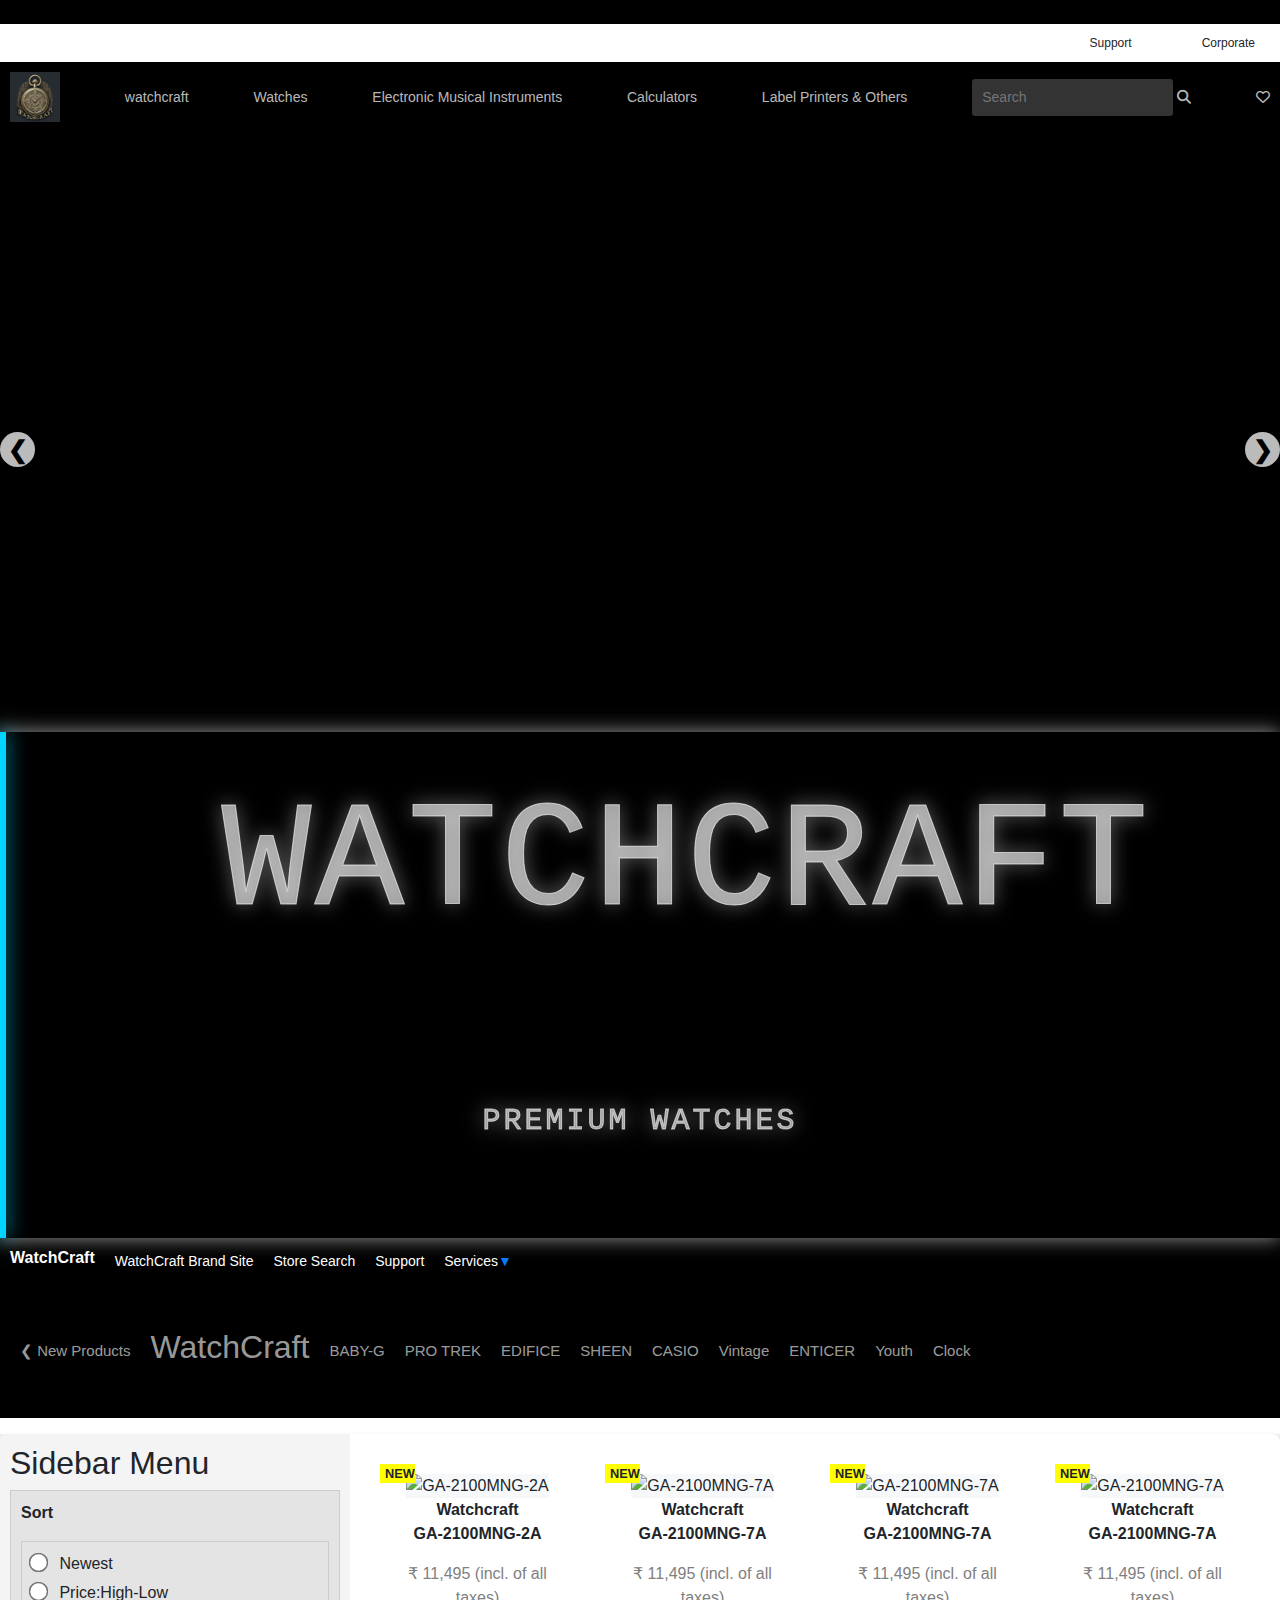
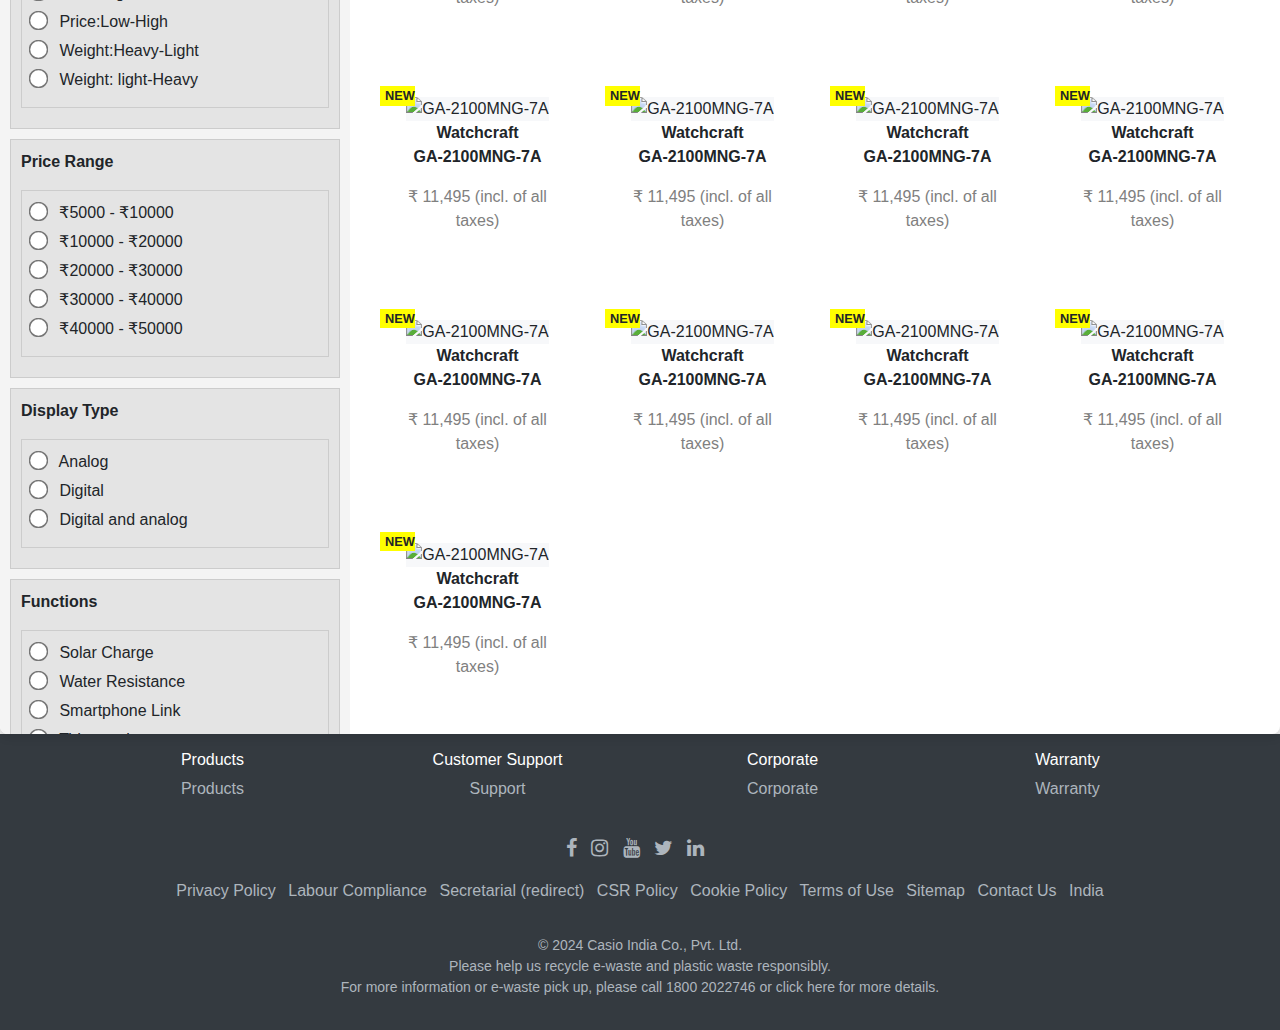
==== index.html @ 69376afa "WatchCraft" ====
<!DOCTYPE html>
<html lang="en">

<head>
    <meta charset="UTF-8">
    <meta name="viewport" content="width=device-width, initial-scale=1.0">
    <title>Casio Watchcraft Watches</title>
    <link rel="stylesheet" href="projectStyle.css">
    <link rel="stylesheet" href="https://cdnjs.cloudflare.com/ajax/libs/font-awesome/6.6.0/css/all.min.css">
    <link href="https://maxcdn.bootstrapcdn.com/bootstrap/4.5.2/css/bootstrap.min.css" rel="stylesheet" />
    <link href="https://stackpath.bootstrapcdn.com/bootstrap/4.5.2/css/bootstrap.min.css" rel="stylesheet">

    <style>
        body {
    font-family: Arial, sans-serif;
    margin: 0px;
    padding: 0px;
    box-sizing: border-box;
    height: 100vh;
       
   
    
  }
  /* /* nav {
    background-color: #fff;
    width: 100vw;
    background: black;
    color: white;


  }
  .adi-container {
    max-width: 1300px;
    margin: auto;

  }
  .adi-1st-nav {
    display: flex;
    justify-content: flex-end;
    align-items: center;
    color: white;
   


  }
  .adi-1st-nav a{
     margin-left: 20px;     
    cursor: pointer; 
  }
  .adi-2nd-nav {
    display: flex;
    justify-content: space-between;
    align-items: center;
    background-color:black; 
    color: white; 
    height: 60px;
  }
  .adi-2nd-nav img {
    width: 100px; 
    height: 100%; 
    border-radius: 5px;
  }

  .adi-2nd-nav a{
    color: white;
    text-decoration: none;
  }

  .adi-2nd-nav input{
    border-bottom: 2px solid white;
    background:transparent;
    color: white;
    text-decoration: none;
    box-shadow: none;
  }
  

  .adi-3rd-nav {
    display: flex;
    align-items: center;
    margin-top: 20px;
    color: white; 
    justify-content: space-between;
    position: relative;
  }
  .adi-3rd-nav a{
    text-decoration: none;
    cursor: pointer; 
    color: white;
    padding: 10px 40px;

  }
  .adi-3rd-nav ul:nth-of-type(2){
      margin-left: 50%;
  }
  .adi-4th-nav {
   
    position: sticky;
    top: 0%;
    display: flex;
    align-items: center;
    justify-content: space-around;
    width: 100%;
    color: white; 
    background-color:black;

  }
  .adi-4th-nav a{
    cursor: pointer; 

  }  */
  nav {
        background-color: black;
        width: 100%;
      }
      .adi-container {
        max-width: 1300px;
        min-width: 300px; /* Ensures the content doesn't get too small */
        height: 100%;
        width: 100%;
        margin: 0 auto;
        padding: 0; /* Adds padding to ensure content doesn't touch the edges */
        box-sizing: border-box;
      }
      .adi-1st-nav {
        display: flex;
        justify-content: flex-end;
        align-items: center;
        background-color: white;
        padding: 10px;
      }
      .adi-1st-nav ul {
        margin: 0 15px; /* Adjust spacing between items */
        cursor: pointer; /* If these are links */
        font-size: 12px;
      }
      .adi-2nd-nav {
        display: flex;
        flex-wrap: wrap;
        justify-content: space-between;
        align-items: center;
        background-color: #000; /* Adjust background color */
        padding: 10px 0;
        color: rgba(255, 255, 255, 0.732); /* Adjust text color */
      }
      .adi-2nd-nav ul {
        list-style: none;
        margin: 0;
        padding: 0 10px;
        cursor: pointer;
        font-size: 14px;
      }
      .adi-2nd-nav ul img {
        width: 50px; /* Adjust logo size */
        height: auto; /* Maintain aspect ratio */
      }

      .adi-2nd-nav input[type="text"] {
        background-color: #333; /* Adjust input background color */
        color: #fff; /* Adjust input text color */
        border: none; /* Adjust input border */
        padding: 8px 10px;
        border-radius: 3px; /* Adjust border radius */
      }
      .adi-2nd-nav ul:hover {
        color: white; /* Change text color on hover */
      }
      .adi-3rd-nav {
        display: flex;
        flex-wrap: wrap;
        align-items: center;
        padding: 10px 0;
        color: white; /* Adjust text color */
        background-color: black;
      }
      .adi-3rd-nav ul {
        margin: 0;
        padding: 0 10px;
        list-style: none;
        cursor: pointer;
        font-size: 14px;
      }
      .adi-3rd-nav ul h1 {
        font-size: 16px;
        font-weight: bolder;
      }
      .adi-4th-nav {
        display: flex;
        flex-wrap: wrap;
        justify-content: flex-start;
        align-items: center;
        color: rgba(255, 255, 255, 0.618); /* Adjust text color */
        background-color: black;
        padding: 10px;
      }
      .adi-4th-nav ul {
        cursor: pointer; /* If these are links */
        font-size: 15px;
        padding: 0 10px;
      }
      .adi-4th-nav ul:hover {
        color: white; /* Change text color on hover */
      }
      .adi-4th-nav {
        display: flex;
        flex-wrap: wrap;
        justify-content: flex-start;
        align-items: center;
        color: rgba(255, 255, 255, 0.618); /* Adjust text color */
        background-color: black;
        padding: 10px;
        position: sticky;
        top: 0; /* Sticks the element to the top of its container */
        z-index: 1000; /* Ensures it stays on top of other content */
      }
      .slider {
        width: 100%;
        height: 600px;
        overflow: hidden;
        position: relative;
      }
      .slider img {
        width: 100%;
        height: 600px;
        position: absolute;
        animation: slide 20s infinite;
        opacity: 0;
      }
      .slider img:nth-child(1) {
        animation-delay: 0s;
      }
      .slider img:nth-child(2) {
        animation-delay: 5s;
      }
      .slider img:nth-child(3) {
        animation-delay: 10s;
      }
      .slider img:nth-child(4) {
        animation-delay: 15s;
      }
      @keyframes slide {
        0% {
          opacity: 0;
        }
        20% {
          opacity: 1;
        }
        50% {
          opacity: 1;
        }
        70% {
          opacity: 0;
        }
        100% {
          opacity: 0;
        }
      }
      .arrow {
        position: absolute;
        top: 50%;
        width: auto;
        padding: 16px;
        margin-top: -22px;
        color: black;
        font-weight: bold;
        font-size: 24px;
        transition: 0.6s ease;
        border-radius: 0 3px 3px 0;
        user-select: none;
        cursor: pointer;
      }
      .arrow.left {
        left: 0;
        margin: auto;
        padding: 0px;
        width: 35px;
        height: 35px;
        border: 0px solid;
        border-radius: 50%;
        background-color: rgba(255, 255, 255, 0.734);
        text-align: center;
      }
      .arrow.right {
        right: 0;
        margin: auto;
        padding: 0px;
        width: 35px;
        height: 35px;
        border: 0px solid;
        border-radius: 50%;
        background-color: rgba(255, 255, 255, 0.734);
        text-align: center;
      }
      @media (max-width: 768px) {
        html,
        body {
          font-size: 14px;
        }
        .adi-1st-nav,
        .adi-2nd-nav,
        .adi-3rd-nav,
        .adi-4th-nav {
          flex-direction: column;
          align-items: flex-start;
          padding: 10px;
        }
        .adi-1st-nav ul,
        .adi-2nd-nav ul,
        .adi-3rd-nav ul,
        .adi-4th-nav ul {
          padding: 5px 0;
        }
        .adi-2nd-nav ul {
          padding: 5px;
        }
        .slider {
          height: 300px;
        }
        .slider img {
          height: 300px;
        } 
      } 




  /* ---------------------Animation------------------------------------------- */

  .text-container {
    text-align: center;
      background-color: black;
      margin: 0;
      padding: 20px;
      cursor: pointer;
      letter-spacing: 3px;
      text-decoration: none;
      font-size: 30px;
      position: relative;
      text-transform: uppercase;
      color: rgba(255, 255, 255, 0.6); /* Initial text color */
      -webkit-text-stroke: 1px rgba(255, 255, 255, 0.6);
      filter: drop-shadow(0 0 10px rgba(255, 255, 255, 0.6)); /* Initial shadow */
      transition: color 0.5s, -webkit-text-stroke-color 0.5s, filter 0.5s;
    }

  

    .actual-text {
      color: rgba(255, 255, 255, 0.6); /* Initial text color */
      filter: drop-shadow(0 0 10px rgba(255, 255, 255, 0.6)); /* Initial shadow */
      transition: color 0.5s, filter 0.5s;
      font-size: 150px;
    }

    .hover-text {
      position: absolute;
      white-space: nowrap;
      box-sizing: border-box;
      color: #00d4ff; /* Neon blue color */
      width: 0%;
      height: 100%;
      inset: 0;
      border-right: 6px solid #00d4ff;
      overflow: hidden;
      transition: width 0.5s, border-color 0.5s;
      -webkit-text-stroke: 1px #00d4ff;
      filter: drop-shadow(0 0 10px #00d4ff); /* Neon shadow */
    }

    .text-container:hover .hover-text {
      width: 100%;
      filter: drop-shadow(0 0 30px #00d4ff); /* Increase the glow effect on hover */
    }

    .text-container:hover .actual-text {
      color: transparent; /* Hide the initial text on hover */
    }

    .text-container:hover {
      color: #00d4ff; /* Change the text color on hover */
      -webkit-text-stroke-color: #00d4ff; /* Change the stroke color on hover */
      filter: drop-shadow(0 0 100px #00d4ff); /* Increase the shadow on hover */
    }


            /* Slider container */
.slider-container {
    position: relative;
    width: 100%;
    height: 400px; /* Adjust height as needed */
    overflow: hidden;
    display: flex;
}

/* Slide images */
.slide-image {
    width: 100%;
    height: 100%;
    object-fit: cover;
    position: absolute;
    animation: slideAnimation 16s infinite;
    opacity: 0;
}

/* Keyframes for slide animation */
@keyframes slideAnimation {
    0%, 20% { opacity: 0; }
    25%, 45% { opacity: 1; }
    50%, 100% { opacity: 0; }
}

.slide-image:nth-child(1) {
    animation-delay: 0s;
}

.slide-image:nth-child(2) {
    animation-delay: 4s;
}

.slide-image:nth-child(3) {
    animation-delay: 8s;
}

.slide-image:nth-child(4) {
    animation-delay: 12s;
}




/* ----------------------------------------------------------------NAVBAR END ADIYA--------------------------------------------------------- */

/* ----------------------------------------------------------------Main start Abhishek part--------------------------------------------------------- */


/* ========================================================================himanshi and abhishek============================================= */

        main {
            width: 100vw;
            display: flex;
            justify-content: center;
            align-items: center;
            height: 900px;
            background-color: #f0f0f0;
        }
        .parent-container {
            width: 1300px;
            height: 900px;
            background-color: #ffffff;
            display: flex;
            box-shadow: 0 4px 8px rgba(0,0,0,0.1);
            border-radius: 8px;
            overflow: hidden;
        }
        .container-main {
            display: flex;
            height: 100%;
            width: 100%;
        }
        .sidebar-container {
            height: 100%;
            overflow-y: auto;
            overflow-x: hidden;
            width: 350px;
        }
        .sidebar {
            width: 100%;
            height: 100%;
            background-color: #f4f4f4;
            padding: 10px;
            box-sizing: border-box;
        }
        .content {
            flex-grow: 1;
            height: 100%; /* Use 100% to fill the parent container */
            overflow-y: auto; /* Enable vertical scrolling */
            padding: 20px;
        }
        .sidebar div {
            padding: 10px;
            margin-bottom: 10px;
            background-color: #e4e4e4;
            border: 1px solid #ccc;
        }
        .sidebar div:hover {
            background-color: #ddd;
        }
        .radio-group {
            margin-top: 10px;
        }
        .radio-group label {
            display: block;
            margin-bottom: 5px;
        }
        .radio-group input[type="radio"] {
            transform: scale(1.5);
            margin-right: 10px;
        }
        .clear-button {
            margin-top: 20px;
            padding: 10px;
            background-color: #f44;
            color: white;
            border: none;
            cursor: pointer;
        }
        .clear-button:hover {
            background-color: #d33;
        }
        #hima {
            display: grid;
            grid-template-columns: repeat(auto-fill, minmax(200px, 1fr));
            gap: 10px;
        }
        .watch-card {
            text-align: center;
            margin-bottom: 20px;
            padding: 20px;
            transition: transform 0.3s, box-shadow 0.5s;
            background: white;
            border-radius: 8px;
            position: relative;
        }
        .watch-card:hover {
            transform: translateY(-10px);
            box-shadow: rgb(42, 42, 77) 0px 50px 100px -20px,
                        rgba(0, 0, 0, 0.682) 0px 30px 60px -30px,
                        rgb(10, 37, 64) 0px -2px 6px 0px inset;
        }
        .watch-image {
            max-width: 100%;
            height: auto;
            background-color: #f7f8fa;
        }
        .watch-name {
            font-weight: bold;
        }
        .watch-price {
            color: gray;
        }
        .new-label {
            position: absolute;
            top: 10px;
            left: 10px;
            padding-left: 5px;
            font-size: 0.8rem;
            font-weight: bold;
            background: #ff0;
        }
/* ----------------------------------------------------------------FOOTER START MAHESH-------------------------------------------------- */
.footer {
            background-color: #343a40;
            color: #ffffff;
            padding: 40px 0;
        }
        .footer-container {
            max-width: 1300px;
            margin: 0 auto;
        }
        .footer a {
            color: #adb5bd;
        }
        .footer a:hover {
            color: #ffffff;
            text-decoration: none;
        }
        .footer .social-icons a {
            margin-right: 10px;
            font-size: 20px;
            color: #adb5bd;
        }
        .footer .social-icons a:hover {
            color: #ffffff;
        }
        .footer .bottom-text {
            font-size: 14px;
            color: #adb5bd;
        }
        .footer .bottom-text a {
            color: #adb5bd;
        }
        .footer .bottom-text a:hover {
            color: #ffffff;
        }
        @media (max-width: 768px) {
            .footer .col-6 {
                margin-bottom: 20px;
            }
        }
        @media (max-width: 576px) {
            .footer .social-icons {
                text-align: center;
            }
            .footer .list-inline {
                text-align: center;
                padding: 0;
            }
        }



    </style>

</head>
<!-- /* ------------------------------------------------Aditya Thakur(Start)---------------------------------------------------------- */ -->

<body>
    <!-- <nav>
        <div class="adi-container">
            <div class="adi-1st-nav">
                <a>Support</a>
                <a>Corporate</a>
            </div>
            <div class="adi-2nd-nav">
                <img src="logo.png" alt="logo">
                <a href="">Watches</a>
                <a href="">Electronic Musical Instruments</a>
                <a href="">Calculators</a>
                <a href="">Label Printers & Others</a>
                
                <span><input type="text" placeholder="Search"><i class="fas fa-search" style="padding: 10px;"></i></span>
                <span style="margin-right: 10px;"><i class="far fa-heart"></i></span>
            </div>
            <div class="slider-container">
                <img src="image1.png" alt="Image 1" class="slide-image">
                <img src="image2.png" alt="Image 2" class="slide-image">
                <img src="image3.png" alt="Image 3" class="slide-image">
                <img src="logo.png" alt="Image 4" class="slide-image">
            </div>

            <div class="text-container">
                <pre><span class="actual-text" >&nbsp;WatchCraft
 <span style="font-size: 20px; ">premium Time</span>&nbsp;</span></pre> 
                     <span class="hover-text">&nbsp; &nbsp;</span>
              </div>
            <div class="adi-3rd-nav">
                <h1 style="padding: 20px;">WATCHCRAFT</h1>
                <div style="display:flex; align-items: center; justify-content: space-around;">
                <a>Watchcraft Brand Site</a>
                <a>Store Search</a>
                <a>Support</a>
                <a>Servicesa</a>
                </div>
        
                
            </div>
            <hr>
            <div class="adi-4th-nav">
                <a>NEW PRODUCTS</a>
                <a>Watchcraft</a>
                <a>BABY-G</a>
                <a>PRO TREK</a>
                <a>EDIFICE</a>
                <a>SHEEN</a>
                <a>CASIO</a>
                <a>VINTAGE</a>
                <a>ENTICER</a>
                <a>YOUTH</a>
                <a>CLOCK</a>
            </div>
            <hr>
        </div>
    </nav> -->
    <nav>
        <div class="adi-container">
          
          <label class="hamburger" for="menu-toggle">
            <div></div>
            <div></div>
            <div></div>
          </label>
          <div class="adi-1st-nav">
            <ul>
              Support
            </ul>
            <ul>
              Corporate
            </ul>
          </div>
          <div class="adi-2nd-nav">
            <ul>
              <img src="./bootstrap/images/watches logo.jpg" alt="logo" />
            </ul>
            <ul>
              watchcraft
            </ul>
            <ul>
              Watches
            </ul>
            <ul>
              Electronic Musical Instruments
            </ul>
            <ul>
              Calculators
            </ul>
            <ul>
              Label Printers & Others
            </ul>
            <ul>
              <input type="text" placeholder="Search" />
              <i class="fas fa-search"></i>
            </ul>
            <ul>
              <i class="far fa-heart"></i>
            </ul>
          </div>
  
          <div class="slider">
            <img src="./bootstrap/images/watches01.jpg" alt="watch1" />
            <img src="./bootstrap/images/watchcraft2.png" alt="watch2" />
            <img src="./bootstrap/images/watches03.jpg" alt="watch3" />
            <img src="./bootstrap/images/watches02.jpg" alt="watch4" />
            <a class="arrow left" onclick="plusSlides(-1)">&#10094;</a>
            <a class="arrow right" onclick="plusSlides(1)">&#10095;</a>
          </div>
          <div class="text-container">
            <pre><span class="actual-text" >&nbsp;WatchCraft
 <span style="font-size: 30px; ">premium Watches</span>&nbsp;</span></pre> 
                 <span class="hover-text">&nbsp; &nbsp;</span>
          </div>
          <div class="adi-3rd-nav">
            <ul>
              <h1>WatchCraft</h1>
            </ul>
            <ul>
              WatchCraft Brand Site
            </ul>
            <ul>
              Store Search
            </ul>
            <ul>
              Support
            </ul>
            <ul>
              Services<a class="arrow-down" onclick="scrollToNextSection()"
                >&#9660;</a
              >
            </ul>
          </div>
          <hr />
          <div class="adi-4th-nav">
            <ul>
              <a onclick="plusSlides(-1)">&#10094;</a>
              New Products
            </ul>
            <ul>
              <h2>WatchCraft</h2>
            </ul>
            <ul>
              BABY-G
            </ul>
            <ul>
              PRO TREK
            </ul>
            <ul>
              EDIFICE
            </ul>
            <ul>
              SHEEN
            </ul>
            <ul>
              CASIO
            </ul>
            <ul>
              Vintage
            </ul>
            <ul>
              ENTICER
            </ul>
            <ul>
              Youth
            </ul>
            <ul>
              Clock
            </ul>
          </div>
          <hr />
        </div>
      </nav>
<!-- -----------------------------------------------------Main--------------------------------------- -->
    <main>
        <div class="parent-container">
            <div class="container-main">
                <div class="sidebar-container">
                    <div class="sidebar">
                        <h2>Sidebar Menu</h2>
                        <div>
                            <p><b>Sort</b></p>
                            <div class="radio-group">
                                <label><input type="radio" name="group1" value="1"> Newest</label>
                                <label><input type="radio" name="group1" value="2"> Price:High-Low</label>
                                <label><input type="radio" name="group1" value="3"> Price:Low-High</label>
                                <label><input type="radio" name="group1" value="4"> Weight:Heavy-Light</label>
                                <label><input type="radio" name="group1" value="5"> Weight: light-Heavy</label>
                            </div>
                        </div>
                        <div>
                            <p><b>Price Range</b></p>
                            <div class="radio-group">
                                <label><input type="radio" name="group2" value="1"> ₹5000 - ₹10000</label>
                                <label><input type="radio" name="group2" value="2"> ₹10000 - ₹20000</label>
                                <label><input type="radio" name="group2" value="3"> ₹20000 - ₹30000</label>
                                <label><input type="radio" name="group2" value="4"> ₹30000 - ₹40000</label>
                                <label><input type="radio" name="group2" value="5"> ₹40000 - ₹50000</label>
                            </div>
                        </div>
                        <div>
                            <p><b>Display Type</b></p>
                            <div class="radio-group">
                                <label><input type="radio" name="group3" value="1"> Analog</label>
                                <label><input type="radio" name="group3" value="2"> Digital</label>
                                <label><input type="radio" name="group3" value="3"> Digital and analog</label>
                            </div>
                        </div>
                        <div>
                            <p><b>Functions</b></p>
                            <div class="radio-group">
                                <label><input type="radio" name="group4" value="1"> Solar Charge</label>
                                <label><input type="radio" name="group4" value="2"> Water Resistance</label>
                                <label><input type="radio" name="group4" value="3"> Smartphone Link</label>
                                <label><input type="radio" name="group4" value="4"> Tide graph</label>
                                <label><input type="radio" name="group4" value="5"> Hand home position correction</label>
                                <label><input type="radio" name="group4" value="6"> Moon Data</label>
                            </div>
                        </div>
                        <div>
                            <p><b>Bezel Color</b></p>
                            <div class="radio-group">
                                <label><input type="radio" name="group5" value="1"> Black</label>
                                <label><input type="radio" name="group5" value="2"> Blue</label>
                                <label><input type="radio" name="group5" value="3"> Green</label>
                                <label><input type="radio" name="group5" value="4"> Pink</label>
                                <label><input type="radio" name="group5" value="5"> Beige</label>
                                <label><input type="radio" name="group5" value="6"> Purple</label>
                                <label><input type="radio" name="group5" value="7"> Yellow</label>
                                <label><input type="radio" name="group5" value="8"> Red</label>
                                <label><input type="radio" name="group5" value="9"> Grey</label>
                                <label><input type="radio" name="group5" value="10"> Orange</label>
                                <label><input type="radio" name="group5" value="11"> Violet</label>
                                <label><input type="radio" name="group5" value="12"> Gold</label>
                                <label><input type="radio" name="group5" value="13"> Copper</label>
                            </div>
                        </div>
                        <div>
                            <p><b>Series</b></p>
                            <div class="radio-group">
                                <label><input type="radio" name="group6" value="1"> MT-G</label>
                                <label><input type="radio" name="group6" value="2"> FULL METAL</label>
                                <label><input type="radio" name="group6" value="3"> OG-STEEL</label>
                                <label><input type="radio" name="group6" value="4"> G-SQUAD</label>
                                <label><input type="radio" name="group6" value="5"> MASTER OF G</label>
                            </div>
                        </div>
                        <div>
                            <p><b>Time Adjustment</b></p>
                            <div class="radio-group">
                                <label><input type="radio" name="group7" value="1"> GPS satellite radio reception</label>
                                <label><input type="radio" name="group7" value="2"> Standard radio reception</label>
                                <label><input type="radio" name="group7" value="3"> Option 3</label>
                            </div>
                        </div>
                        <div>
                            <p><b>Sensor feature</b></p>
                            <div class="radio-group">
                                <label><input type="radio" name="group8" value="1"> Direction</label>
                                <label><input type="radio" name="group8" value="2"> Altitude</label>
                                <label><input type="radio" name="group8" value="3"> Barometric pressure</label>
                                <label><input type="radio" name="group8" value="4"> Temperature</label>
                                <label><input type="radio" name="group8" value="5"> Water depth</label>
                            </div>
                        </div>
                        <div>
                            <p><b>Characteristics</b></p>
                            <div class="radio-group">
                                <label><input type="radio" name="group9" value="1"> Carbon materials</label>
                                <label><input type="radio" name="group9" value="2"> Collaboration model</label>
                            </div>
                        </div>
                        <div>
                            <p><b>Water resistance function</b></p>
                            <div class="radio-group">
                                <label><input type="radio" name="group10" value="1"> Water resistance for ISO 200m submersion</label>
                                <label><input type="radio" name="group10" value="2"> Water resistance up to 20 bar</label>
                            </div>
                        </div>
                        <button class="clear-button" onclick="clearFilters()">Clear Filter</button>
                    </div>
                </div>
                <div class="content">
                    <div id="hima">
                        <div class="position-relative watch-card">
                            <span class="new-label">NEW</span>
                            <img
                                src="https://www.casio.com/content/dam/casio/product-info/locales/in/en/timepiece/product/watch/G/GA/GA2/ga-2100mng-2a/assets/GA-2100MNG-2A.png.transform/product-panel/image.png"
                                alt="GA-2100MNG-2A"
                                class="watch-image"
                            />
                            <p class="watch-name">
                                Watchcraft<br />GA-2100MNG-2A
                            </p>
                            <p class="watch-price">₹ 11,495 (incl. of all taxes)</p>
                        </div>
                        <div class="position-relative watch-card">
                            <span class="new-label">NEW</span>
                            <img
                                src="https://www.casio.com/content/dam/casio/product-info/locales/in/en/timepiece/product/watch/G/GR/GRB/gr-b300-1a/assets/GR-B300-1A.png.transform/product-panel/image.png"
                                alt="GA-2100MNG-7A"
                                class="watch-image"
                            />
                            <p class="watch-name">
                                Watchcraft<br />GA-2100MNG-7A
                            </p>
                            <p class="watch-price">₹ 11,495 (incl. of all taxes)</p>
                        </div>
                        <div class="position-relative watch-card">
                            <span class="new-label">NEW</span>
                            <img
                                src="https://www.casio.com/content/dam/casio/product-info/locales/in/en/timepiece/product/watch/G/GR/GRB/gr-b300-1a/assets/GR-B300-1A.png.transform/product-panel/image.png"
                                alt="GA-2100MNG-7A"
                                class="watch-image"
                            />
                            <p class="watch-name">
                                Watchcraft<br />GA-2100MNG-7A
                            </p>
                            <p class="watch-price">₹ 11,495 (incl. of all taxes)</p>
                        </div>
                        <div class="position-relative watch-card">
                            <span class="new-label">NEW</span>
                            <img
                                src="https://www.casio.com/content/dam/casio/product-info/locales/in/en/timepiece/product/watch/G/GR/GRB/gr-b300-1a/assets/GR-B300-1A.png.transform/product-panel/image.png"
                                alt="GA-2100MNG-7A"
                                class="watch-image"
                            />
                            <p class="watch-name">
                                Watchcraft<br />GA-2100MNG-7A
                            </p>
                            <p class="watch-price">₹ 11,495 (incl. of all taxes)</p>
                        </div>
                        <div class="position-relative watch-card">
                            <span class="new-label">NEW</span>
                            <img
                                src="https://www.casio.com/content/dam/casio/product-info/locales/in/en/timepiece/product/watch/G/GR/GRB/gr-b300-1a/assets/GR-B300-1A.png.transform/product-panel/image.png"
                                alt="GA-2100MNG-7A"
                                class="watch-image"
                            />
                            <p class="watch-name">
                                Watchcraft<br />GA-2100MNG-7A
                            </p>
                            <p class="watch-price">₹ 11,495 (incl. of all taxes)</p>
                        </div>
                        <div class="position-relative watch-card">
                            <span class="new-label">NEW</span>
                            <img
                                src="https://www.casio.com/content/dam/casio/product-info/locales/in/en/timepiece/product/watch/G/GR/GRB/gr-b300-1a/assets/GR-B300-1A.png.transform/product-panel/image.png"
                                alt="GA-2100MNG-7A"
                                class="watch-image"
                            />
                            <p class="watch-name">
                                Watchcraft<br />GA-2100MNG-7A
                            </p>
                            <p class="watch-price">₹ 11,495 (incl. of all taxes)</p>
                        </div>
                        <div class="position-relative watch-card">
                            <span class="new-label">NEW</span>
                            <img
                                src="https://www.casio.com/content/dam/casio/product-info/locales/in/en/timepiece/product/watch/G/GR/GRB/gr-b300-1a/assets/GR-B300-1A.png.transform/product-panel/image.png"
                                alt="GA-2100MNG-7A"
                                class="watch-image"
                            />
                            <p class="watch-name">
                                Watchcraft<br />GA-2100MNG-7A
                            </p>
                            <p class="watch-price">₹ 11,495 (incl. of all taxes)</p>
                        </div>
                        <div class="position-relative watch-card">
                            <span class="new-label">NEW</span>
                            <img
                                src="https://www.casio.com/content/dam/casio/product-info/locales/in/en/timepiece/product/watch/G/GR/GRB/gr-b300-1a/assets/GR-B300-1A.png.transform/product-panel/image.png"
                                alt="GA-2100MNG-7A"
                                class="watch-image"
                            />
                            <p class="watch-name">
                                Watchcraft<br />GA-2100MNG-7A
                            </p>
                            <p class="watch-price">₹ 11,495 (incl. of all taxes)</p>
                        </div>
                        <div class="position-relative watch-card">
                            <span class="new-label">NEW</span>
                            <img
                                src="https://www.casio.com/content/dam/casio/product-info/locales/in/en/timepiece/product/watch/G/GR/GRB/gr-b300-1a/assets/GR-B300-1A.png.transform/product-panel/image.png"
                                alt="GA-2100MNG-7A"
                                class="watch-image"
                            />
                            <p class="watch-name">
                                Watchcraft<br />GA-2100MNG-7A
                            </p>
                            <p class="watch-price">₹ 11,495 (incl. of all taxes)</p>
                        </div>
                        <div class="position-relative watch-card">
                            <span class="new-label">NEW</span>
                            <img
                                src="https://www.casio.com/content/dam/casio/product-info/locales/in/en/timepiece/product/watch/G/GR/GRB/gr-b300-1a/assets/GR-B300-1A.png.transform/product-panel/image.png"
                                alt="GA-2100MNG-7A"
                                class="watch-image"
                            />
                            <p class="watch-name">
                                Watchcraft<br />GA-2100MNG-7A
                            </p>
                            <p class="watch-price">₹ 11,495 (incl. of all taxes)</p>
                        </div>
                        <div class="position-relative watch-card">
                            <span class="new-label">NEW</span>
                            <img
                                src="https://www.casio.com/content/dam/casio/product-info/locales/in/en/timepiece/product/watch/G/GR/GRB/gr-b300-1a/assets/GR-B300-1A.png.transform/product-panel/image.png"
                                alt="GA-2100MNG-7A"
                                class="watch-image"
                            />
                            <p class="watch-name">
                                Watchcraft<br />GA-2100MNG-7A
                            </p>
                            <p class="watch-price">₹ 11,495 (incl. of all taxes)</p>
                        </div>
                        <div class="position-relative watch-card">
                            <span class="new-label">NEW</span>
                            <img
                                src="https://www.casio.com/content/dam/casio/product-info/locales/in/en/timepiece/product/watch/G/GR/GRB/gr-b300-1a/assets/GR-B300-1A.png.transform/product-panel/image.png"
                                alt="GA-2100MNG-7A"
                                class="watch-image"
                            />
                            <p class="watch-name">
                                Watchcraft<br />GA-2100MNG-7A
                            </p>
                            <p class="watch-price">₹ 11,495 (incl. of all taxes)</p>
                        </div>
                        <div class="position-relative watch-card">
                            <span class="new-label">NEW</span>
                            <img
                                src="https://www.casio.com/content/dam/casio/product-info/locales/in/en/timepiece/product/watch/G/GR/GRB/gr-b300-1a/assets/GR-B300-1A.png.transform/product-panel/image.png"
                                alt="GA-2100MNG-7A"
                                class="watch-image"
                            />
                            <p class="watch-name">
                                Watchcraft<br />GA-2100MNG-7A
                            </p>
                            <p class="watch-price">₹ 11,495 (incl. of all taxes)</p>
                        </div>
                        <!-- Add more watch cards here -->
                    </div>
                </div>
            </div>
        </div>
    </main>

 <!-- -----------------------------------------------------Main End--------------------------------------- -->

 <!-- -----------------------------------------------------footer start mahesh--------------------------------------- -->

 <footer class="footer mt-auto py-3">
    <div class="container text-center">
        <div class="row">
            <div class="col-6 col-md-3">
                <h6>Products</h6>
                <ul class="list-unstyled">
                    <li><a href="#">Products</a></li>
                </ul>
            </div>
            <div class="col-6 col-md-3">
                <h6>Customer Support</h6>
                <ul class="list-unstyled">
                    <li><a href="#">Support</a></li>
                </ul>
            </div>
            <div class="col-6 col-md-3">
                <h6>Corporate</h6>
                <ul class="list-unstyled">
                    <li><a href="#">Corporate</a></li>
                </ul>
            </div>
            <div class="col-6 col-md-3">
                <h6>Warranty</h6>
                <ul class="list-unstyled">
                    <li><a href="#">Warranty</a></li>
                </ul>
            </div>
        </div>
        <div class="row mt-3">
            <div class="col-12">
                <div class="social-icons">
                    <a href="#"><i class="fa fa-facebook-f"></i></a>
                    <a href="#"><i class="fa fa-instagram"></i></a>
                    <a href="#"><i class="fa fa-youtube"></i></a>
                    <a href="#"><i class="fa fa-twitter"></i></a>
                    <a href="#"><i class="fa fa-linkedin"></i></a>
                </div>
            </div>
        </div>
        <div class="row mt-3">
            <div class="col-12">
                <ul class="list-inline">
                    <li class="list-inline-item"><a href="#">Privacy Policy</a></li>
                    <li class="list-inline-item"><a href="#">Labour Compliance</a></li>
                    <li class="list-inline-item"><a href="#">Secretarial (redirect)</a></li>
                    <li class="list-inline-item"><a href="#">CSR Policy</a></li>
                    <li class="list-inline-item"><a href="#">Cookie Policy</a></li>
                    <li class="list-inline-item"><a href="#">Terms of Use</a></li>
                    <li class="list-inline-item"><a href="#">Sitemap</a></li>
                    <li class="list-inline-item"><a href="#">Contact Us</a></li>
                    <li class="list-inline-item"><a href="#">India</a></li>
                </ul>
            </div>
        </div>
        <div class="row mt-3">
            <div class="col-12">
                <p class="bottom-text">
                    © 2024 Casio India Co., Pvt. Ltd.<br>
                    Please help us recycle e-waste and plastic waste responsibly.<br>
                    For more information or e-waste pick up, please call 1800 2022746 or <a href="#">click here</a> for more details.
                </p>
            </div>
        </div>
    </div>
</footer>

<link href="https://stackpath.bootstrapcdn.com/font-awesome/4.7.0/css/font-awesome.min.css" rel="stylesheet">



    
</body>

</html>
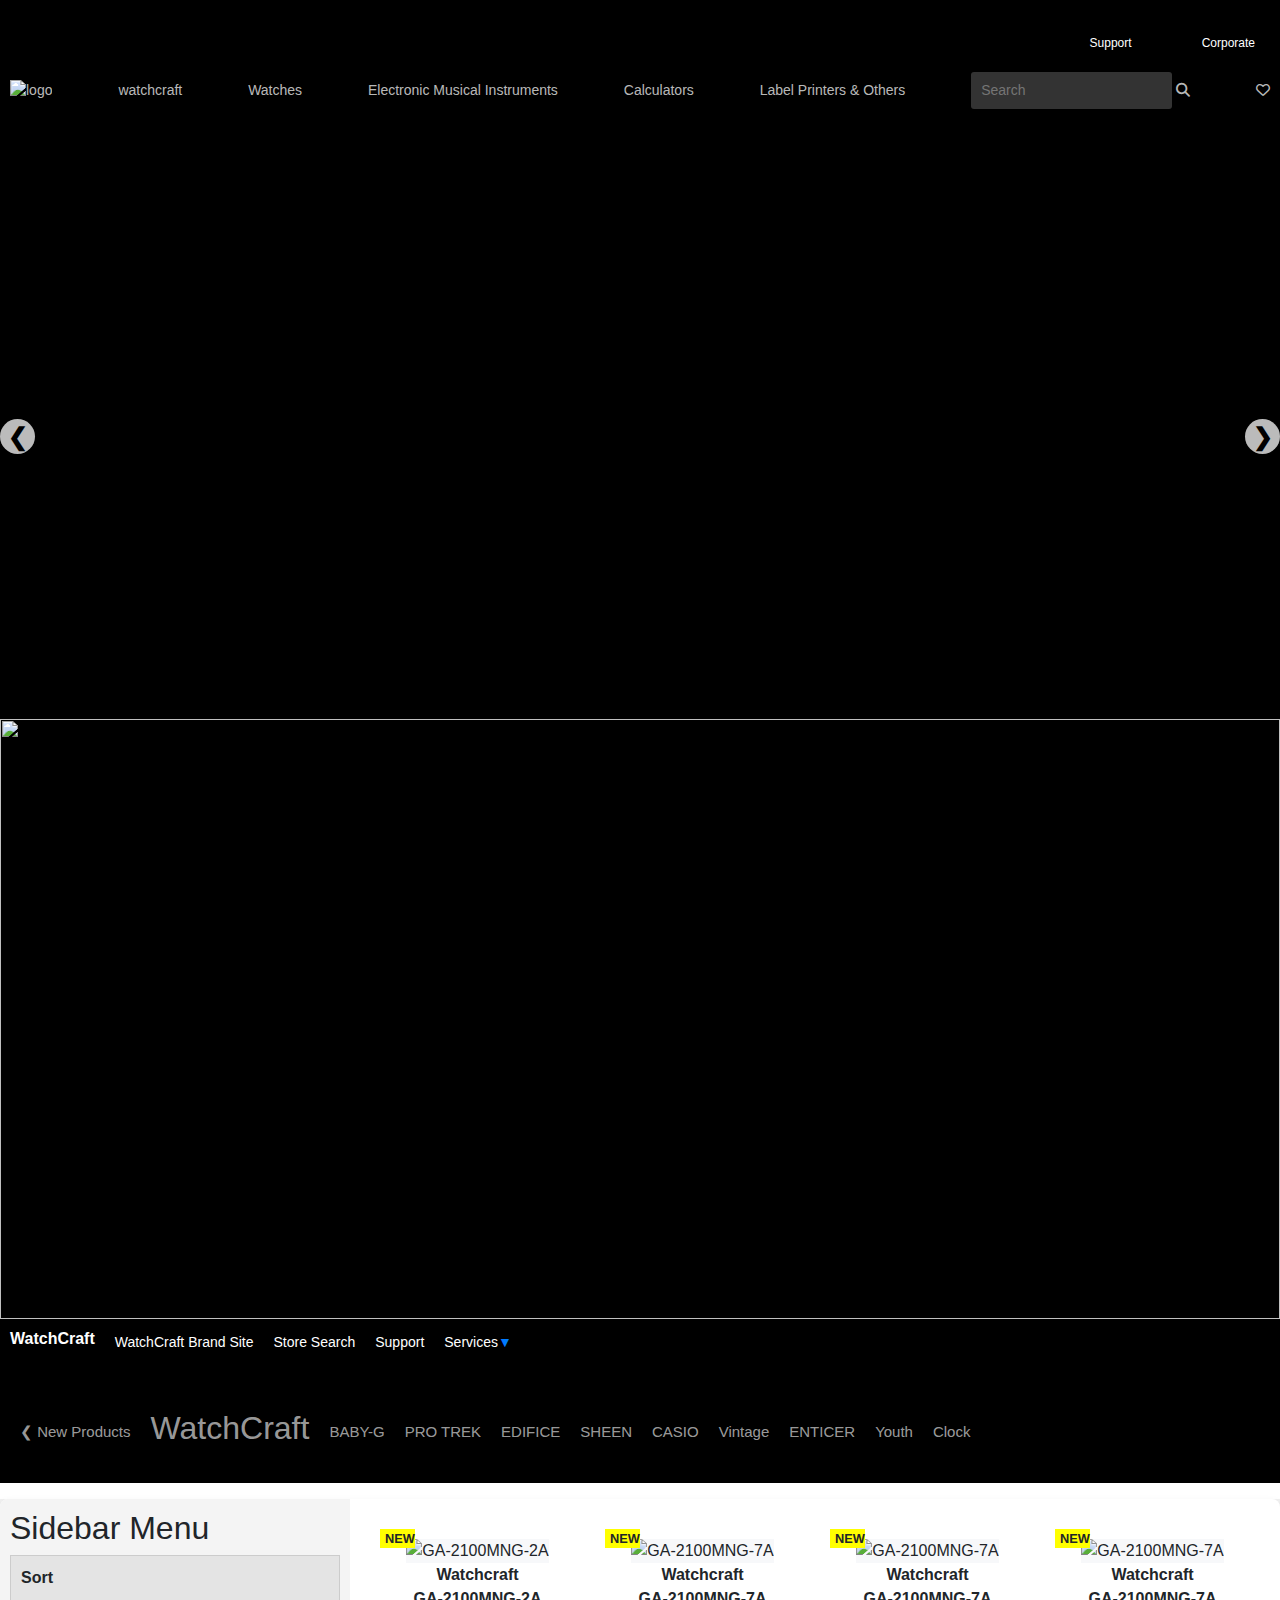
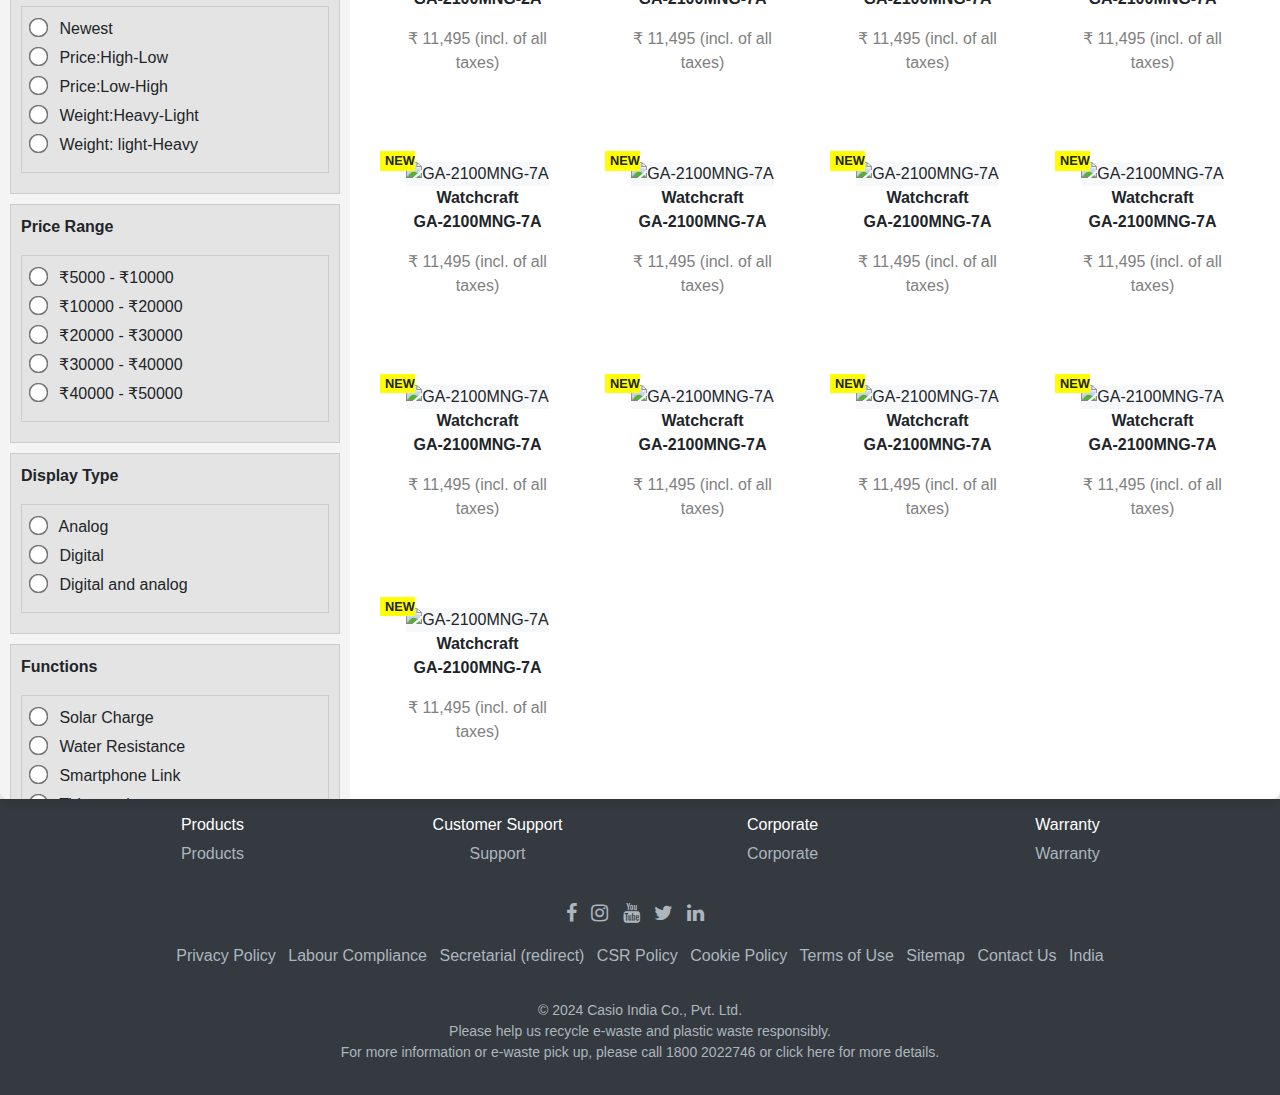
==== commit b9b04e3f: "figma middle" ====
--- a/index.html
+++ b/index.html
@@ -126,14 +126,17 @@
         display: flex;
         justify-content: flex-end;
         align-items: center;
-        background-color: white;
+        background-color: black;
         padding: 10px;
+        color: white;
       }
       .adi-1st-nav ul {
         margin: 0 15px; /* Adjust spacing between items */
         cursor: pointer; /* If these are links */
         font-size: 12px;
-      }
+        
+      }
+      
       .adi-2nd-nav {
         display: flex;
         flex-wrap: wrap;
@@ -202,17 +205,29 @@
         color: white; /* Change text color on hover */
       }
       .adi-4th-nav {
-        display: flex;
-        flex-wrap: wrap;
-        justify-content: flex-start;
-        align-items: center;
-        color: rgba(255, 255, 255, 0.618); /* Adjust text color */
-        background-color: black;
-        padding: 10px;
-        position: sticky;
-        top: 0; /* Sticks the element to the top of its container */
-        z-index: 1000; /* Ensures it stays on top of other content */
-      }
+      display: flex;
+      flex-wrap: wrap;
+      justify-content: flex-start;
+      align-items: center;
+      color: rgba(255, 255, 255, 0.618); /* Adjust text color */
+      background-color: black;
+      padding: 10px;
+     
+      position: sticky;
+      top: 10px; /* Sticks the element to the top of its container */
+      z-index: 1; /* Ensures it stays on top of other content */
+    }
+
+    .adi-4th-nav ul {
+      list-style: none;
+      margin: 0 10px; /* Adjust spacing as needed */
+      padding: 0;
+    }
+
+    .adi-4th-nav a {
+      color: inherit;
+      text-decoration: none;
+    }
       .slider {
         width: 100%;
         height: 600px;
@@ -313,7 +328,7 @@
         .adi-2nd-nav ul {
           padding: 5px;
         }
-        .slider {
+        .slider { 
           height: 300px;
         }
         .slider img {
@@ -662,121 +677,72 @@
         </div>
     </nav> -->
     <nav>
-        <div class="adi-container">
-          
-          <label class="hamburger" for="menu-toggle">
-            <div></div>
-            <div></div>
-            <div></div>
-          </label>
-          <div class="adi-1st-nav">
-            <ul>
-              Support
-            </ul>
-            <ul>
-              Corporate
-            </ul>
-          </div>
-          <div class="adi-2nd-nav">
-            <ul>
-              <img src="./bootstrap/images/watches logo.jpg" alt="logo" />
-            </ul>
-            <ul>
-              watchcraft
-            </ul>
-            <ul>
-              Watches
-            </ul>
-            <ul>
-              Electronic Musical Instruments
-            </ul>
-            <ul>
-              Calculators
-            </ul>
-            <ul>
-              Label Printers & Others
-            </ul>
-            <ul>
-              <input type="text" placeholder="Search" />
-              <i class="fas fa-search"></i>
-            </ul>
-            <ul>
-              <i class="far fa-heart"></i>
-            </ul>
-          </div>
-  
-          <div class="slider">
-            <img src="./bootstrap/images/watches01.jpg" alt="watch1" />
-            <img src="./bootstrap/images/watchcraft2.png" alt="watch2" />
-            <img src="./bootstrap/images/watches03.jpg" alt="watch3" />
-            <img src="./bootstrap/images/watches02.jpg" alt="watch4" />
-            <a class="arrow left" onclick="plusSlides(-1)">&#10094;</a>
-            <a class="arrow right" onclick="plusSlides(1)">&#10095;</a>
-          </div>
-          <div class="text-container">
-            <pre><span class="actual-text" >&nbsp;WatchCraft
- <span style="font-size: 30px; ">premium Watches</span>&nbsp;</span></pre> 
-                 <span class="hover-text">&nbsp; &nbsp;</span>
-          </div>
-          <div class="adi-3rd-nav">
-            <ul>
-              <h1>WatchCraft</h1>
-            </ul>
-            <ul>
-              WatchCraft Brand Site
-            </ul>
-            <ul>
-              Store Search
-            </ul>
-            <ul>
-              Support
-            </ul>
-            <ul>
-              Services<a class="arrow-down" onclick="scrollToNextSection()"
-                >&#9660;</a
-              >
-            </ul>
-          </div>
-          <hr />
-          <div class="adi-4th-nav">
-            <ul>
-              <a onclick="plusSlides(-1)">&#10094;</a>
-              New Products
-            </ul>
-            <ul>
-              <h2>WatchCraft</h2>
-            </ul>
-            <ul>
-              BABY-G
-            </ul>
-            <ul>
-              PRO TREK
-            </ul>
-            <ul>
-              EDIFICE
-            </ul>
-            <ul>
-              SHEEN
-            </ul>
-            <ul>
-              CASIO
-            </ul>
-            <ul>
-              Vintage
-            </ul>
-            <ul>
-              ENTICER
-            </ul>
-            <ul>
-              Youth
-            </ul>
-            <ul>
-              Clock
-            </ul>
-          </div>
-          <hr />
-        </div>
-      </nav>
+      <div class="adi-container">
+        <label class="hamburger" for="menu-toggle">
+          <div></div>
+          <div></div>
+          <div></div>
+        </label>
+        <div class="adi-1st-nav">
+          <ul>Support</ul>
+          <ul>Corporate</ul>
+        </div>
+        <div class="adi-2nd-nav">
+          <ul>
+            <img src="images/watches logo.jpg" alt="logo" />
+          </ul>
+          <ul>watchcraft</ul>
+          <ul>Watches</ul>
+          <ul>Electronic Musical Instruments</ul>
+          <ul>Calculators</ul>
+          <ul>Label Printers & Others</ul>
+          <ul>
+            <input type="text" placeholder="Search" />
+            <i class="fas fa-search"></i>
+          </ul>
+          <ul>
+            <i class="far fa-heart"></i>
+          </ul>
+        </div>
+        <div class="slider">
+          <img src="images/watches01.jpg" alt="watch1" />
+          <img src="images/watches02.jpg" alt="watch2" />
+          <img src="images/watchcraft2.png" alt="watch3" />
+          <img src="images/watches03.jpg" alt="watch4" />
+          <a class="arrow left" onclick="plusSlides(-1)">&#10094;</a>
+          <a class="arrow right" onclick="plusSlides(1)">&#10095;</a>
+        </div>
+        <div>
+          <img style="width: 100%; height: 600px" src="images/watchcraft2.png" alt="" />
+        </div>
+        <div class="adi-3rd-nav">
+          <ul><h1>WatchCraft</h1></ul>
+          <ul>WatchCraft Brand Site</ul>
+          <ul>Store Search</ul>
+          <ul>Support</ul>
+          <ul>Services<a class="arrow-down" onclick="scrollToNextSection()">&#9660;</a></ul>
+        </div>
+        <hr />
+        <div class="adi-4th-nav">
+          <ul>
+            <a onclick="plusSlides(-1)">&#10094;</a>
+            New Products
+          </ul>
+          <ul><h2>WatchCraft</h2></ul>
+          <ul>BABY-G</ul>
+          <ul>PRO TREK</ul>
+          <ul>EDIFICE</ul>
+          <ul>SHEEN</ul>
+          <ul>CASIO</ul>
+          <ul>Vintage</ul>
+          <ul>ENTICER</ul>
+          <ul>Youth</ul>
+          <ul>Clock</ul>
+        </div>
+        <hr />
+            
+      </div>
+    </nav>
 <!-- -----------------------------------------------------Main--------------------------------------- -->
     <main>
         <div class="parent-container">
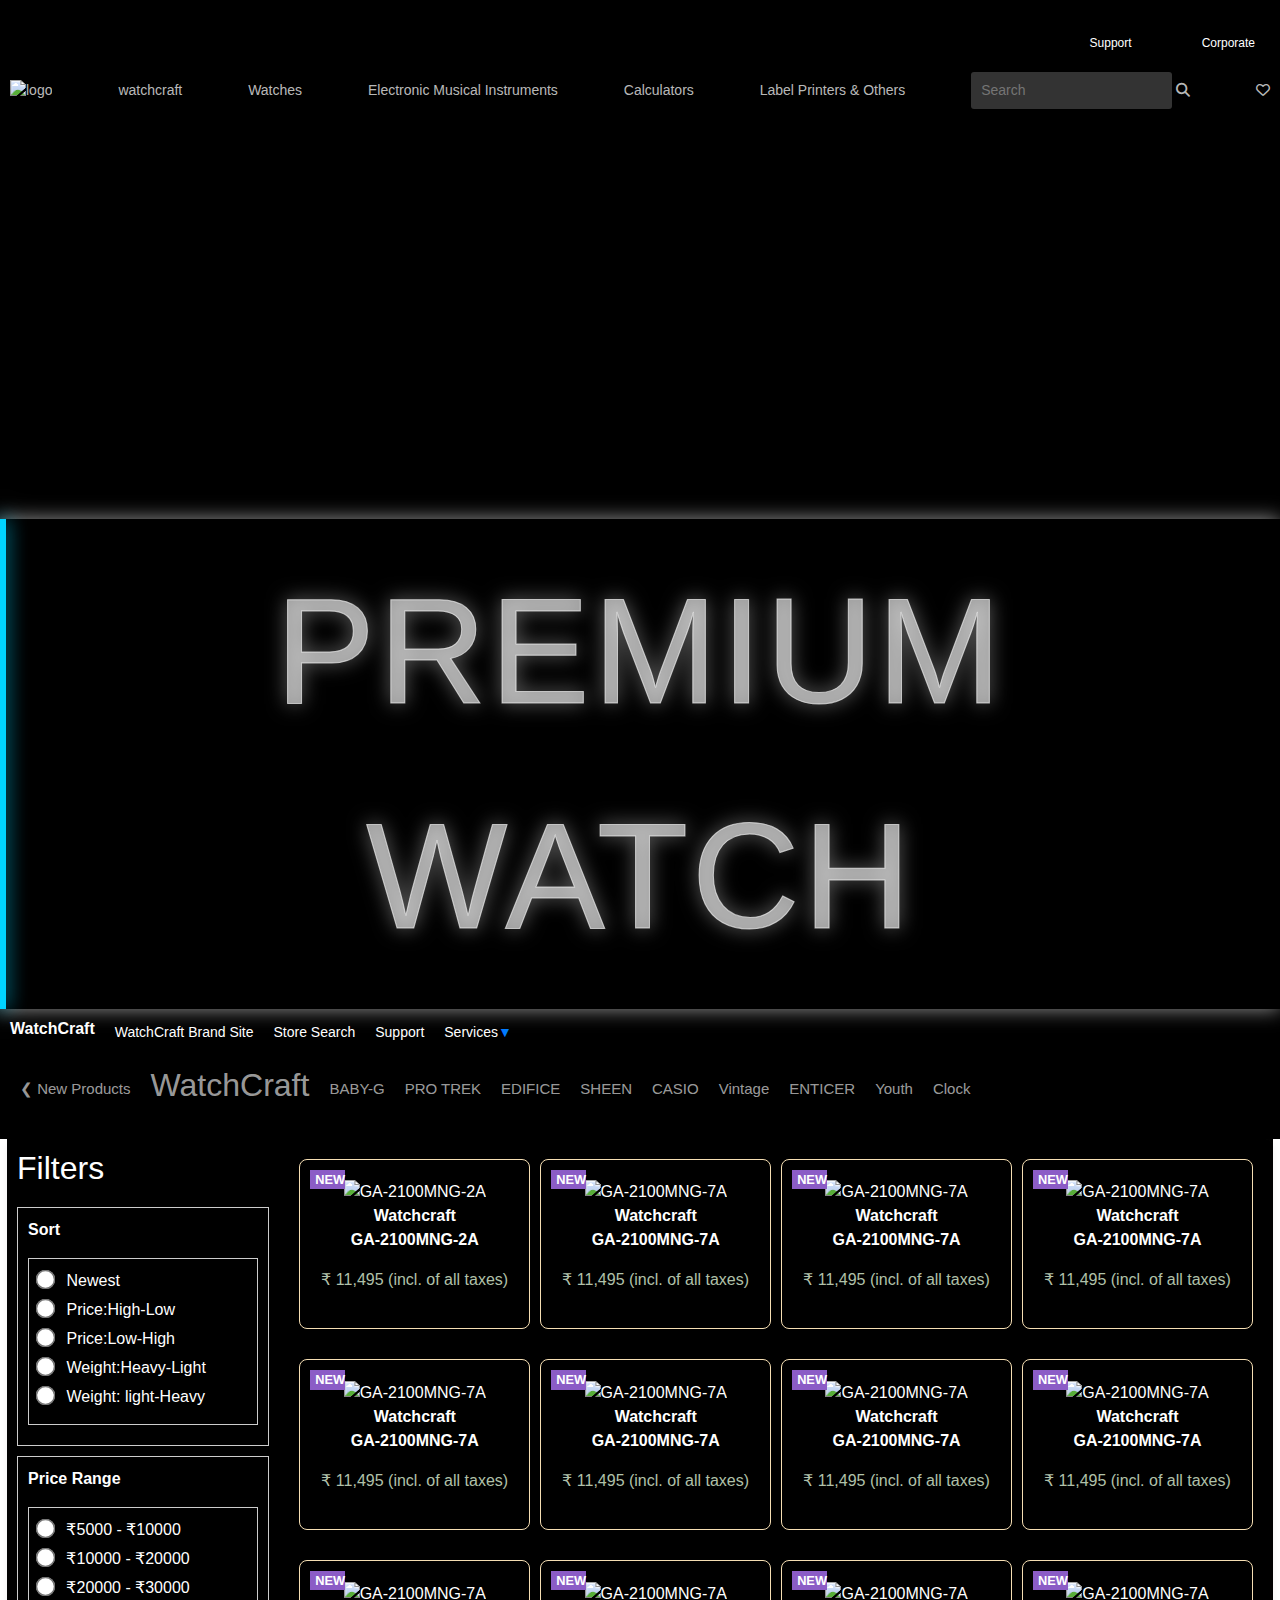
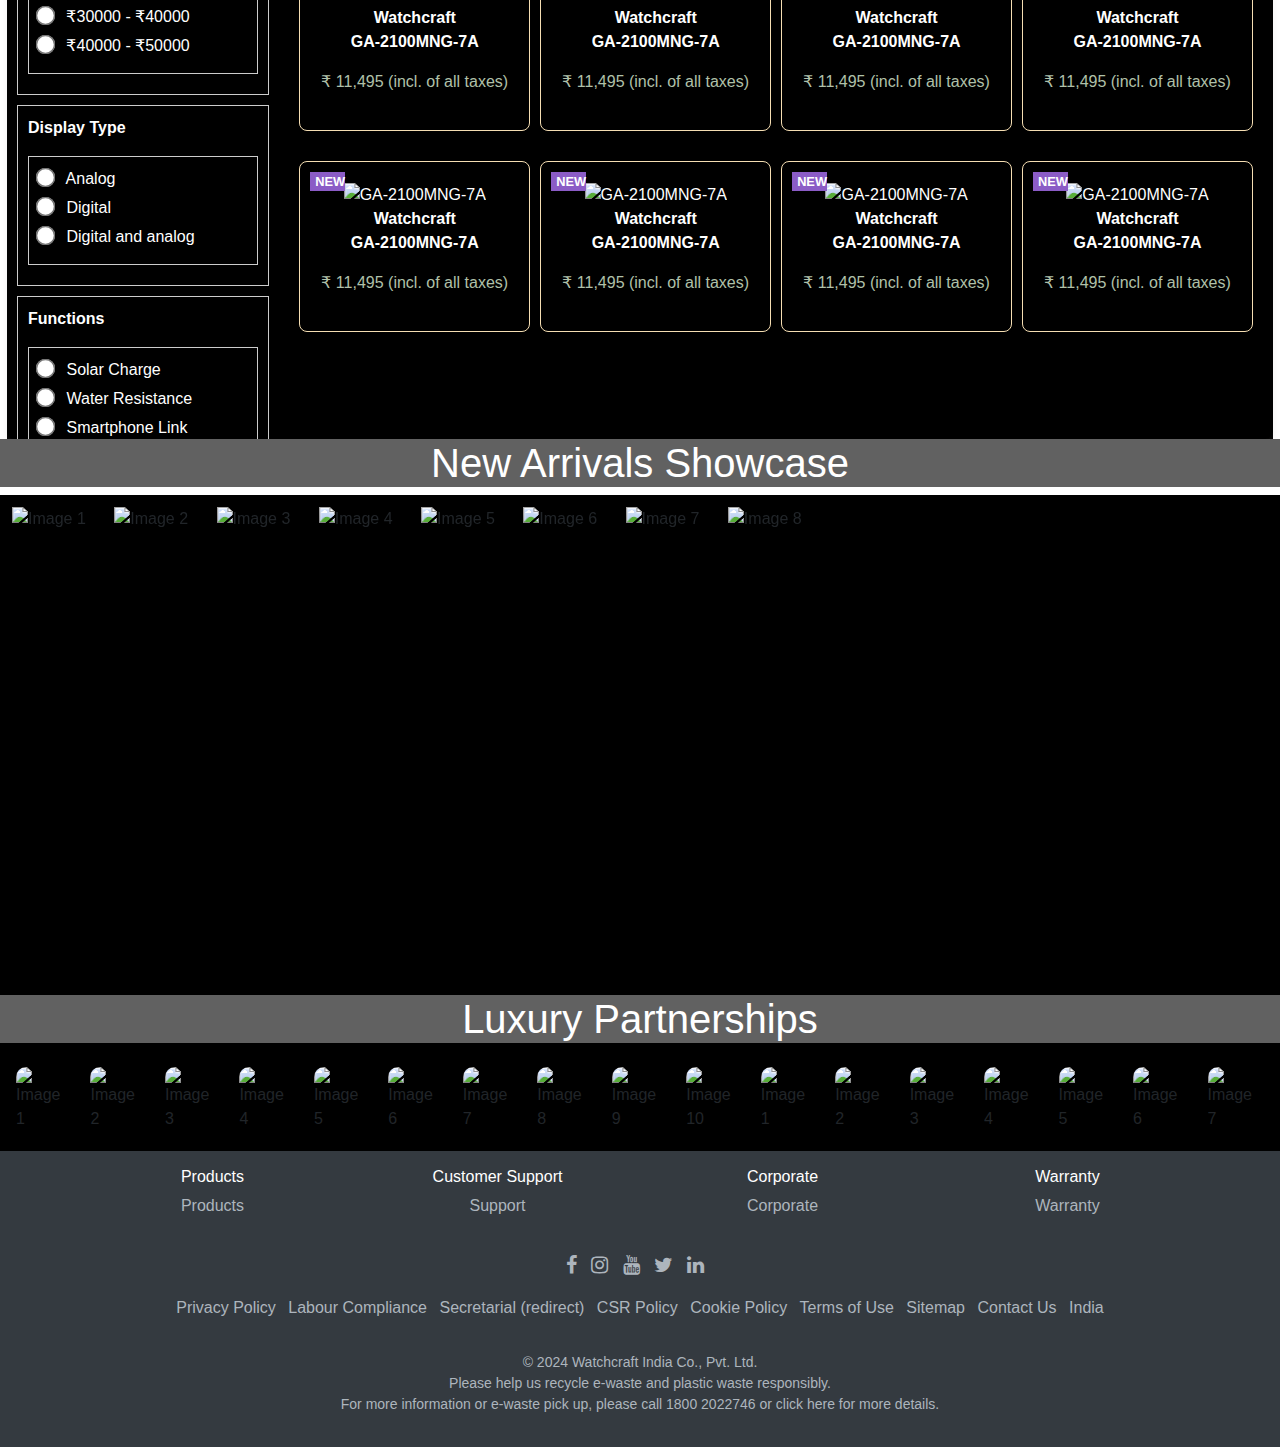
==== commit c0e561b3: "Day5 Responsiveness" ====
--- a/index.html
+++ b/index.html
@@ -4,114 +4,33 @@
 <head>
     <meta charset="UTF-8">
     <meta name="viewport" content="width=device-width, initial-scale=1.0">
-    <title>Casio Watchcraft Watches</title>
-    <link rel="stylesheet" href="projectStyle.css">
+    <title>Watchcraft</title>
+    <link rel="stylesheet" href="styles.css">
+    <link rel="icon" type="image/x-icon" href="../Federalism-Frontend_016-/bootstrap/images/est 2024.png ">
     <link rel="stylesheet" href="https://cdnjs.cloudflare.com/ajax/libs/font-awesome/6.6.0/css/all.min.css">
     <link href="https://maxcdn.bootstrapcdn.com/bootstrap/4.5.2/css/bootstrap.min.css" rel="stylesheet" />
     <link href="https://stackpath.bootstrapcdn.com/bootstrap/4.5.2/css/bootstrap.min.css" rel="stylesheet">
 
-    <style>
+    <!-- <style>
         body {
     font-family: Arial, sans-serif;
     margin: 0px;
     padding: 0px;
     box-sizing: border-box;
     height: 100vh;
+    overflow-x: hidden;
+    background-color:black;
        
    
     
   }
-  /* /* nav {
-    background-color: #fff;
-    width: 100vw;
-    background: black;
-    color: white;
-
-
-  }
-  .adi-container {
-    max-width: 1300px;
-    margin: auto;
-
-  }
-  .adi-1st-nav {
-    display: flex;
-    justify-content: flex-end;
-    align-items: center;
-    color: white;
-   
-
-
-  }
-  .adi-1st-nav a{
-     margin-left: 20px;     
-    cursor: pointer; 
-  }
-  .adi-2nd-nav {
-    display: flex;
-    justify-content: space-between;
-    align-items: center;
-    background-color:black; 
-    color: white; 
-    height: 60px;
-  }
-  .adi-2nd-nav img {
-    width: 100px; 
-    height: 100%; 
-    border-radius: 5px;
-  }
-
-  .adi-2nd-nav a{
-    color: white;
-    text-decoration: none;
-  }
-
-  .adi-2nd-nav input{
-    border-bottom: 2px solid white;
-    background:transparent;
-    color: white;
-    text-decoration: none;
-    box-shadow: none;
-  }
   
 
-  .adi-3rd-nav {
-    display: flex;
-    align-items: center;
-    margin-top: 20px;
-    color: white; 
-    justify-content: space-between;
-    position: relative;
-  }
-  .adi-3rd-nav a{
-    text-decoration: none;
-    cursor: pointer; 
-    color: white;
-    padding: 10px 40px;
-
-  }
-  .adi-3rd-nav ul:nth-of-type(2){
-      margin-left: 50%;
-  }
-  .adi-4th-nav {
-   
-    position: sticky;
-    top: 0%;
-    display: flex;
-    align-items: center;
-    justify-content: space-around;
-    width: 100%;
-    color: white; 
-    background-color:black;
-
-  }
-  .adi-4th-nav a{
-    cursor: pointer; 
-
-  }  */
   nav {
         background-color: black;
         width: 100%;
+        background-image: url("https://images.unsplash.com/photo-1619776201527-2474c0dcbc93?q=80&w=1470&auto=format&fit=crop&ixlib=rb-4.0.3&ixid=M3wxMjA3fDB8MHxwaG90by1wYWdlfHx8fGVufDB8fHx8fA%3D%3D");
+       background-size:cover;
       }
       .adi-container {
         max-width: 1300px;
@@ -126,17 +45,16 @@
         display: flex;
         justify-content: flex-end;
         align-items: center;
-        background-color: black;
+        background-color:black;
+        color: white;
         padding: 10px;
-        color: white;
+
       }
       .adi-1st-nav ul {
         margin: 0 15px; /* Adjust spacing between items */
         cursor: pointer; /* If these are links */
         font-size: 12px;
-        
-      }
-      
+      }
       .adi-2nd-nav {
         display: flex;
         flex-wrap: wrap;
@@ -154,7 +72,7 @@
         font-size: 14px;
       }
       .adi-2nd-nav ul img {
-        width: 50px; /* Adjust logo size */
+        width: 100px; /* Adjust logo size */
         height: auto; /* Maintain aspect ratio */
       }
 
@@ -205,38 +123,26 @@
         color: white; /* Change text color on hover */
       }
       .adi-4th-nav {
-      display: flex;
-      flex-wrap: wrap;
-      justify-content: flex-start;
-      align-items: center;
-      color: rgba(255, 255, 255, 0.618); /* Adjust text color */
-      background-color: black;
-      padding: 10px;
-     
-      position: sticky;
-      top: 10px; /* Sticks the element to the top of its container */
-      z-index: 1; /* Ensures it stays on top of other content */
-    }
-
-    .adi-4th-nav ul {
-      list-style: none;
-      margin: 0 10px; /* Adjust spacing as needed */
-      padding: 0;
-    }
-
-    .adi-4th-nav a {
-      color: inherit;
-      text-decoration: none;
-    }
+        display: flex;
+        flex-wrap: wrap;
+        justify-content: flex-start;
+        align-items: center;
+        color: rgba(255, 255, 255, 0.618); /* Adjust text color */
+        background-color: black;
+        padding: 10px;
+        position: sticky;
+        top: 0; /* Sticks the element to the top of its container */
+        z-index: 1000; /* Ensures it stays on top of other content */
+      }
       .slider {
         width: 100%;
-        height: 600px;
+        height: 400px;
         overflow: hidden;
         position: relative;
       }
       .slider img {
         width: 100%;
-        height: 600px;
+        height: 400px;
         position: absolute;
         animation: slide 20s infinite;
         opacity: 0;
@@ -306,7 +212,7 @@
         background-color: rgba(255, 255, 255, 0.734);
         text-align: center;
       }
-      @media (max-width: 768px) {
+      @media (max-width<=768px) {
         html,
         body {
           font-size: 14px;
@@ -328,7 +234,7 @@
         .adi-2nd-nav ul {
           padding: 5px;
         }
-        .slider { 
+        .slider {
           height: 300px;
         }
         .slider img {
@@ -341,64 +247,70 @@
 
   /* ---------------------Animation------------------------------------------- */
 
-  .text-container {
-    text-align: center;
-      background-color: black;
-      margin: 0;
-      padding: 20px;
-      cursor: pointer;
-      letter-spacing: 3px;
-      text-decoration: none;
-      font-size: 30px;
-      position: relative;
-      text-transform: uppercase;
-      color: rgba(255, 255, 255, 0.6); /* Initial text color */
-      -webkit-text-stroke: 1px rgba(255, 255, 255, 0.6);
-      filter: drop-shadow(0 0 10px rgba(255, 255, 255, 0.6)); /* Initial shadow */
-      transition: color 0.5s, -webkit-text-stroke-color 0.5s, filter 0.5s;
-    }
-
-  
-
-    .actual-text {
-      color: rgba(255, 255, 255, 0.6); /* Initial text color */
-      filter: drop-shadow(0 0 10px rgba(255, 255, 255, 0.6)); /* Initial shadow */
-      transition: color 0.5s, filter 0.5s;
-      font-size: 150px;
-    }
-
-    .hover-text {
-      position: absolute;
-      white-space: nowrap;
-      box-sizing: border-box;
-      color: #00d4ff; /* Neon blue color */
-      width: 0%;
-      height: 100%;
-      inset: 0;
-      border-right: 6px solid #00d4ff;
-      overflow: hidden;
-      transition: width 0.5s, border-color 0.5s;
-      -webkit-text-stroke: 1px #00d4ff;
-      filter: drop-shadow(0 0 10px #00d4ff); /* Neon shadow */
-    }
-
-    .text-container:hover .hover-text {
-      width: 100%;
-      filter: drop-shadow(0 0 30px #00d4ff); /* Increase the glow effect on hover */
-    }
-
-    .text-container:hover .actual-text {
-      color: transparent; /* Hide the initial text on hover */
-    }
-
-    .text-container:hover {
-      color: #00d4ff; /* Change the text color on hover */
-      -webkit-text-stroke-color: #00d4ff; /* Change the stroke color on hover */
-      filter: drop-shadow(0 0 100px #00d4ff); /* Increase the shadow on hover */
-    }
-
-
-            /* Slider container */
+    .text-container {
+            text-align: center;
+            background-color: black;
+            margin: 0;
+            padding: 20px;
+            cursor: pointer;
+            letter-spacing: 3px;
+            text-decoration: none;
+            font-size: 30px;
+            position: sticky;
+            top: 0;
+            text-transform: uppercase;
+            color: rgba(255, 255, 255, 0.6);
+            -webkit-text-stroke: 1px rgba(255, 255, 255, 0.6);
+            filter: drop-shadow(0 0 10px rgba(255, 255, 255, 0.6));
+            transition: color 0.5s, -webkit-text-stroke-color 0.5s, filter 0.5s;
+            z-index: 1000;
+        }
+
+        .actual-text {
+            color: rgba(255, 255, 255, 0.6);
+            filter: drop-shadow(0 0 10px rgba(255, 255, 255, 0.6));
+            transition: color 0.5s, filter 0.5s;
+            font-size: 150px;
+        }
+
+
+        .hover-text {
+            position: absolute;
+            white-space: nowrap;
+            box-sizing: border-box;
+            color: #00d4ff;
+            width: 0%;
+            height: 100%;
+            inset: 0;
+            border-right: 6px solid #00d4ff;
+            overflow: hidden;
+            transition: width 0.5s, border-color 0.5s;
+            -webkit-text-stroke: 1px #00d4ff;
+            filter: drop-shadow(0 0 10px #00d4ff);
+        }
+
+        .text-container.scrolled .hover-text {
+            width: 100%;
+            filter: drop-shadow(0 0 30px #00d4ff);
+        }
+
+        .text-container.scrolled .actual-text {
+            color: transparent;
+        }
+
+        .text-container.scrolled {
+            color: #00d4ff;
+            -webkit-text-stroke-color: #00d4ff;
+            filter: drop-shadow(0 0 100px #00d4ff);
+        }
+
+
+      
+
+    /* ===============================================================================  */
+
+
+            
 .slider-container {
     position: relative;
     width: 100%;
@@ -443,6 +355,8 @@
 
 
 
+
+
 /* ----------------------------------------------------------------NAVBAR END ADIYA--------------------------------------------------------- */
 
 /* ----------------------------------------------------------------Main start Abhishek part--------------------------------------------------------- */
@@ -451,19 +365,22 @@
 /* ========================================================================himanshi and abhishek============================================= */
 
         main {
-            width: 100vw;
+            max-width: 1300px;
             display: flex;
+            margin: auto;
             justify-content: center;
             align-items: center;
             height: 900px;
-            background-color: #f0f0f0;
+            /* background-color: #000000; */
+            background-image: url("https://images.unsplash.com/photo-1543956872-37cfc5474a71?q=80&w=2070&auto=format&fit=crop&ixlib=rb-4.0.3&ixid=M3wxMjA3fDB8MHxwaG90by1wYWdlfHx8fGVufDB8fHx8fA%3D%3D");
+            background-size: contain;
         }
         .parent-container {
             width: 1300px;
             height: 900px;
             background-color: #ffffff;
             display: flex;
-            box-shadow: 0 4px 8px rgba(0,0,0,0.1);
+            box-shadow: 0 4px 8px rgba(103, 88, 88, 0.1);
             border-radius: 8px;
             overflow: hidden;
         }
@@ -471,34 +388,49 @@
             display: flex;
             height: 100%;
             width: 100%;
+            background-color:black;
         }
         .sidebar-container {
             height: 100%;
             overflow-y: auto;
             overflow-x: hidden;
             width: 350px;
+            background-color: black;
         }
         .sidebar {
             width: 100%;
             height: 100%;
-            background-color: #f4f4f4;
+            /* background-color: #f4f4f4; */
+            background-color: black;
             padding: 10px;
             box-sizing: border-box;
         }
+        .sidebar h2 {
+        color:#00d4ff; 
+         margin-bottom: 20px;
+}
         .content {
             flex-grow: 1;
             height: 100%; /* Use 100% to fill the parent container */
             overflow-y: auto; /* Enable vertical scrolling */
             padding: 20px;
+            width: 100%;
+            
+          
         }
         .sidebar div {
             padding: 10px;
             margin-bottom: 10px;
-            background-color: #e4e4e4;
+            /* background-color: #e4e4e4; */
             border: 1px solid #ccc;
-        }
-        .sidebar div:hover {
-            background-color: #ddd;
+            background-color: rgb(0, 0, 0);
+            color: white;
+          
+        }
+        .sidebar .abi-outer:hover {
+            background-color:#00d5ff;
+            color: black;
+            border: 1px solid black;
         }
         .radio-group {
             margin-top: 10px;
@@ -526,32 +458,38 @@
             display: grid;
             grid-template-columns: repeat(auto-fill, minmax(200px, 1fr));
             gap: 10px;
+            background-color: black;
         }
         .watch-card {
             text-align: center;
             margin-bottom: 20px;
             padding: 20px;
             transition: transform 0.3s, box-shadow 0.5s;
-            background: white;
+            background: rgb(0, 0, 0);
             border-radius: 8px;
             position: relative;
+            color: white;
+            border: 1px solid wheat;
         }
         .watch-card:hover {
             transform: translateY(-10px);
-            box-shadow: rgb(42, 42, 77) 0px 50px 100px -20px,
-                        rgba(0, 0, 0, 0.682) 0px 30px 60px -30px,
-                        rgb(10, 37, 64) 0px -2px 6px 0px inset;
+            box-shadow: rgb(66, 178, 190) 0px 50px 100px -20px,
+                        rgba(103, 218, 231, 0.682) 0px 30px 60px -30px,
+                        rgb(60, 234, 205) 0px -2px 6px 0px inset;
+            border: 3px solid rgb(89, 51, 191);
+    
         }
         .watch-image {
             max-width: 100%;
             height: auto;
-            background-color: #f7f8fa;
+            background-color:black;
+
         }
         .watch-name {
             font-weight: bold;
         }
         .watch-price {
-            color: gray;
+            color: rgb(176, 193, 169);
         }
         .new-label {
             position: absolute;
@@ -560,8 +498,253 @@
             padding-left: 5px;
             font-size: 0.8rem;
             font-weight: bold;
-            background: #ff0;
-        }
+            background: rgb(139, 92, 198);
+        }
+
+
+
+/* ----------------------------------------------------------------sction images START MAHESH-------------------------------------------------- */
+.image-container {
+            width: 1300px;
+            position: relative;
+            height: 500px; /* Increase height for scrolling */
+           
+        }
+        .scroll-image {
+            position: sticky;
+            margin: 10px;
+            top: 0;
+            left: 0;
+            /* width: 100%; */
+            width: 300px;
+            /* width: 100%; */
+            height: 200px;
+            opacity: 0;
+            border: 2px solid black;
+            transform: translateY(20px);
+            transition: opacity 0.6s ease, transform 0.6s ease;
+        }
+        /* Animation on scroll */
+        .scroll-image:nth-of-type(1) { z-index: 1; }
+        .scroll-image:nth-of-type(2) { z-index: 2; }
+        .scroll-image:nth-of-type(3) { z-index: 3; }
+        .scroll-image:nth-of-type(4) { z-index: 4; }
+        .scroll-image:nth-of-type(5) { z-index: 5; }
+        .scroll-image:nth-of-type(6) { z-index: 6; }
+        .scroll-image:nth-of-type(7) { z-index: 7; }
+        .scroll-image:nth-of-type(8) { z-index: 8; }
+        .scroll-image:nth-of-type(9) { z-index: 9; }
+        .scroll-image:nth-of-type(10) { z-index: 10; }
+        
+        .scroll-image:hover {
+            transform: scale(1.5);
+            z-index: 100;
+        
+            
+        }
+        .scroll-image {
+            opacity: 1;
+            transform: translateY(0);
+
+        }
+
+
+        @media (max-width: 768px) {
+            .image-container {
+                height: auto;
+            }
+
+            .scroll-image {
+                max-width: 200px;
+                transform: translateY(10px);
+            }
+
+            .actual-text {
+                font-size: 80px;
+            }
+
+            .text-container {
+                font-size: 20px;
+            }
+
+            .hover-text {
+                border-right: 3px solid #00d4ff;
+            }
+        }
+
+        @media (max-width: 480px) {
+            .scroll-image {
+                max-width: 100px;
+                transform: translateY(5px);
+            }
+
+            .actual-text {
+                font-size: 50px;
+            }
+
+            .text-container {
+                font-size: 18px;
+            }
+
+            .hover-text {
+                border-right: 2px solid #00d4ff;
+            }
+        }
+
+
+        @media (max-width: 768px) {
+            .image-container {
+                width: auto;
+                height: auto;
+            }
+
+            .scroll-image {
+                max-width: 200px;
+                transform: translateY(10px);
+            }
+        }
+
+        @media (max-width: 480px) {
+            .scroll-image {
+                max-width: 100px;
+                transform: translateY(5px);
+            }
+        }
+
+
+/* 
+
+/* ------------------------------------------------------------------------------------------- */
+
+        .brand {
+            position: relative;
+            width: 1300px; /* Full viewport width */
+            height: 100px; /* Height of the container */
+            overflow: hidden;
+            margin: auto;
+            margin-bottom: 80px;
+            border: 1px solid black;
+
+        }
+        .brand-images {
+            display: flex;
+            width: calc(60px * 20); /* 10 images + 10 duplicate images */
+            height: 100%;
+            animation: scroll 20s linear infinite;
+        }
+       
+
+
+
+        .brand-images img {
+            
+            margin: 15px;
+            width: 100%; /* Width of each image */
+            height: auto;  /* Height of each image */
+            object-fit: cover;
+            animation: bounce 1s ease infinite;
+            transition: transform 0.3s ease, box-shadow 0.3s ease; /* Smooth transition for hover effect */
+            border-radius: 10px;
+        }
+
+
+         
+        
+
+
+        @keyframes scroll {
+            0% {
+                transform: translateX(0);
+            }
+            100% {
+                transform: translateX(-50%);
+            }
+        }
+        @keyframes bounce {
+            0%, 100% {
+                transform: translateY(0);
+            }
+            50% {
+                transform: translateY(-10px);
+            }
+        }
+        .brand:hover .brand-images {
+            animation-play-state: paused; /* Pause the scrolling animation on hover */
+        }
+        .brand-images img:hover {
+            transform: scale(2, 3) translateY(-10px); /* Scale and apply a slight bounce */lti
+            box-shadow: 0 4px 12px rgba(154, 155, 74, 0.5); /* Box shadow effect */
+            box-shadow: 0px 2px 8px 0px rgba(224, 75, 82, 0.5), 0px 4px 16px 0px rgba(224, 75, 82, 0.5);
+            animation-play-state: paused; /* Pause the scrolling animation on hover */
+        }
+
+
+        section.multi-images{
+          background-image: url("https://r.mobirisesite.com/573247/assets/images/photo-1708647585543-bee62dc16136.jpeg");
+          background-size: cover;
+          
+        }
+
+
+      
+
+        .partnership-heading {
+            background-color: rgb(97, 97, 97);
+            width: 100%;
+            margin: auto;
+            color: white;
+            text-align: center;
+        }
+
+        
+        @media (max-width: 768px) {
+
+          .brand {
+                width: 90%;
+            }
+            .partnership-heading h1 {
+                font-size: 36px;
+                padding: 10px;
+            }
+            div.partnership-heading{
+                  width: 60%;
+                }
+
+                .brand-images img {
+                margin: 10px;
+            }
+            .partnership-heading {
+                margin-bottom: 20px;
+            }
+        }
+
+        @media (max-width: 480px) {
+
+          .brand {
+                width: 100%;
+            }
+
+            .partnership-heading h1 {
+                font-size: 28px;
+                padding: 10px;
+
+            }
+
+            div.partnership-heading{
+                  width: auto;
+                }
+
+                .brand-images img {
+                margin: 5px;
+            }
+        }
+
+
+
+/* 
+        ------------------------------------------------------- */
+        
+      
 /* ----------------------------------------------------------------FOOTER START MAHESH-------------------------------------------------- */
 .footer {
             background-color: #343a40;
@@ -614,143 +797,145 @@
 
 
 
-    </style>
+    </style> -->
 
 </head>
 <!-- /* ------------------------------------------------Aditya Thakur(Start)---------------------------------------------------------- */ -->
 
 <body>
-    <!-- <nav>
+
+    <nav>
         <div class="adi-container">
-            <div class="adi-1st-nav">
-                <a>Support</a>
-                <a>Corporate</a>
-            </div>
-            <div class="adi-2nd-nav">
-                <img src="logo.png" alt="logo">
-                <a href="">Watches</a>
-                <a href="">Electronic Musical Instruments</a>
-                <a href="">Calculators</a>
-                <a href="">Label Printers & Others</a>
-                
-                <span><input type="text" placeholder="Search"><i class="fas fa-search" style="padding: 10px;"></i></span>
-                <span style="margin-right: 10px;"><i class="far fa-heart"></i></span>
-            </div>
-            <div class="slider-container">
-                <img src="image1.png" alt="Image 1" class="slide-image">
-                <img src="image2.png" alt="Image 2" class="slide-image">
-                <img src="image3.png" alt="Image 3" class="slide-image">
-                <img src="logo.png" alt="Image 4" class="slide-image">
-            </div>
-
-            <div class="text-container">
-                <pre><span class="actual-text" >&nbsp;WatchCraft
- <span style="font-size: 20px; ">premium Time</span>&nbsp;</span></pre> 
-                     <span class="hover-text">&nbsp; &nbsp;</span>
-              </div>
-            <div class="adi-3rd-nav">
-                <h1 style="padding: 20px;">WATCHCRAFT</h1>
-                <div style="display:flex; align-items: center; justify-content: space-around;">
-                <a>Watchcraft Brand Site</a>
-                <a>Store Search</a>
-                <a>Support</a>
-                <a>Servicesa</a>
-                </div>
-        
-                
-            </div>
-            <hr>
-            <div class="adi-4th-nav">
-                <a>NEW PRODUCTS</a>
-                <a>Watchcraft</a>
-                <a>BABY-G</a>
-                <a>PRO TREK</a>
-                <a>EDIFICE</a>
-                <a>SHEEN</a>
-                <a>CASIO</a>
-                <a>VINTAGE</a>
-                <a>ENTICER</a>
-                <a>YOUTH</a>
-                <a>CLOCK</a>
-            </div>
-            <hr>
+          
+          <label class="hamburger" for="menu-toggle">
+            <div></div>
+            <div></div>
+            <div></div>
+          </label>
+          <div class="adi-1st-nav">
+            <ul>
+              Support
+            </ul>
+            <ul>
+              Corporate
+            </ul>
+          </div>
+          <div class="adi-2nd-nav">
+            <ul>
+              <img src="../Federalism-Frontend_016-/bootstrap/images/Final Logo.png" alt="logo" />
+            </ul>
+            <ul>
+              watchcraft
+            </ul>
+            <ul>
+              Watches
+            </ul>
+            <ul>
+              Electronic Musical Instruments
+            </ul>
+            <ul>
+              Calculators
+            </ul>
+            <ul>
+              Label Printers & Others
+            </ul>
+            <ul>
+              <input type="text" placeholder="Search" />
+              <i class="fas fa-search"></i>
+            </ul>
+            <ul>
+              <i class="far fa-heart"></i>
+            </ul>
+          </div>
+  
+          <div class="slider">
+            <img
+            src="https://www.fratellowatches.com/cdn-cgi/image/anim=false,w=1680,h=756,fit=crop,side=auto,dpr=1/wp-content/uploads/2024/06/Oris-Divers-Sixty-Five-Cal-400-38mm-7.jpg"
+             alt="watch1">
+            <img src="https://justintime.in/cdn/shop/files/rado_homepage_banner_1500x.png?v=1714375687" alt="watch2" />
+            <img src="https://www.titan.co.in/dw/image/v2/BKDD_PRD/on/demandware.static/-/Library-Sites-TitanSharedLibrary/default/dw1a4d037d/images/homepage/All_Banners/Workwear_July_D.jpg" alt="watch3" />
+            <img src="https://images.ethoswatches.com/img/uploads/banners/2024/06/ethoswatches_desktop18_06_2024_0936054972.jpg" alt="watch4" />
+            <!-- <a class="arrow left" onclick="plusSlides(-1)">&#10094;</a>
+            <a class="arrow right" onclick="plusSlides(1)">&#10095;</a> -->
+          </div>
+          <!-- <div class="text-container">
+            <pre><span class="actual-text" >&nbsp;WatchCraft
+ <span style="font-size: 30px; ">premium Watches</span>&nbsp;</span></pre> 
+                 <span class="hover-text">&nbsp; &nbsp;</span>
+          </div> -->
+          <div class="text-container">
+            <div class="hover-text">WATCHCRAFT</div>
+            <div class="actual-text">Premium Watch</div>
         </div>
-    </nav> -->
-    <nav>
-      <div class="adi-container">
-        <label class="hamburger" for="menu-toggle">
-          <div></div>
-          <div></div>
-          <div></div>
-        </label>
-        <div class="adi-1st-nav">
-          <ul>Support</ul>
-          <ul>Corporate</ul>
+
+          <div class="adi-3rd-nav">
+            <ul>
+              <h1>WatchCraft</h1>
+            </ul>
+            <ul>
+              WatchCraft Brand Site
+            </ul>
+            <ul>
+              Store Search
+            </ul>
+            <ul>
+              Support
+            </ul>
+            <ul>
+              Services<a class="arrow-down" onclick="scrollToNextSection()"
+                >&#9660;</a
+              >
+            </ul>
+          </div>
+          <!-- <hr /> -->
+          <div class="adi-4th-nav">
+            <ul>
+              <a onclick="plusSlides(-1)">&#10094;</a>
+              New Products
+            </ul>
+            <ul>
+              <h2>WatchCraft</h2>
+            </ul>
+            <ul>
+              BABY-G
+            </ul>
+            <ul>
+              PRO TREK
+            </ul>
+            <ul>
+              EDIFICE
+            </ul>
+            <ul>
+              SHEEN
+            </ul>
+            <ul>
+              CASIO
+            </ul>
+            <ul>
+              Vintage
+            </ul>
+            <ul>
+              ENTICER
+            </ul>
+            <ul>
+              Youth
+            </ul>
+            <ul>
+              Clock
+            </ul>
+          </div>
+          <!-- <hr /> -->
         </div>
-        <div class="adi-2nd-nav">
-          <ul>
-            <img src="images/watches logo.jpg" alt="logo" />
-          </ul>
-          <ul>watchcraft</ul>
-          <ul>Watches</ul>
-          <ul>Electronic Musical Instruments</ul>
-          <ul>Calculators</ul>
-          <ul>Label Printers & Others</ul>
-          <ul>
-            <input type="text" placeholder="Search" />
-            <i class="fas fa-search"></i>
-          </ul>
-          <ul>
-            <i class="far fa-heart"></i>
-          </ul>
-        </div>
-        <div class="slider">
-          <img src="images/watches01.jpg" alt="watch1" />
-          <img src="images/watches02.jpg" alt="watch2" />
-          <img src="images/watchcraft2.png" alt="watch3" />
-          <img src="images/watches03.jpg" alt="watch4" />
-          <a class="arrow left" onclick="plusSlides(-1)">&#10094;</a>
-          <a class="arrow right" onclick="plusSlides(1)">&#10095;</a>
-        </div>
-        <div>
-          <img style="width: 100%; height: 600px" src="images/watchcraft2.png" alt="" />
-        </div>
-        <div class="adi-3rd-nav">
-          <ul><h1>WatchCraft</h1></ul>
-          <ul>WatchCraft Brand Site</ul>
-          <ul>Store Search</ul>
-          <ul>Support</ul>
-          <ul>Services<a class="arrow-down" onclick="scrollToNextSection()">&#9660;</a></ul>
-        </div>
-        <hr />
-        <div class="adi-4th-nav">
-          <ul>
-            <a onclick="plusSlides(-1)">&#10094;</a>
-            New Products
-          </ul>
-          <ul><h2>WatchCraft</h2></ul>
-          <ul>BABY-G</ul>
-          <ul>PRO TREK</ul>
-          <ul>EDIFICE</ul>
-          <ul>SHEEN</ul>
-          <ul>CASIO</ul>
-          <ul>Vintage</ul>
-          <ul>ENTICER</ul>
-          <ul>Youth</ul>
-          <ul>Clock</ul>
-        </div>
-        <hr />
-            
-      </div>
-    </nav>
+      </nav>
 <!-- -----------------------------------------------------Main--------------------------------------- -->
-    <main>
+<div class="sunday">   
+<main>
         <div class="parent-container">
             <div class="container-main">
                 <div class="sidebar-container">
                     <div class="sidebar">
-                        <h2>Sidebar Menu</h2>
-                        <div>
+                        <h2 style="color: white;">Filters</h2>
+                        <div class="abi-outer">
                             <p><b>Sort</b></p>
                             <div class="radio-group">
                                 <label><input type="radio" name="group1" value="1"> Newest</label>
@@ -760,7 +945,7 @@
                                 <label><input type="radio" name="group1" value="5"> Weight: light-Heavy</label>
                             </div>
                         </div>
-                        <div>
+                        <div class="abi-outer">
                             <p><b>Price Range</b></p>
                             <div class="radio-group">
                                 <label><input type="radio" name="group2" value="1"> ₹5000 - ₹10000</label>
@@ -770,7 +955,7 @@
                                 <label><input type="radio" name="group2" value="5"> ₹40000 - ₹50000</label>
                             </div>
                         </div>
-                        <div>
+                        <div class="abi-outer">
                             <p><b>Display Type</b></p>
                             <div class="radio-group">
                                 <label><input type="radio" name="group3" value="1"> Analog</label>
@@ -778,7 +963,7 @@
                                 <label><input type="radio" name="group3" value="3"> Digital and analog</label>
                             </div>
                         </div>
-                        <div>
+                        <div class="abi-outer">
                             <p><b>Functions</b></p>
                             <div class="radio-group">
                                 <label><input type="radio" name="group4" value="1"> Solar Charge</label>
@@ -789,7 +974,7 @@
                                 <label><input type="radio" name="group4" value="6"> Moon Data</label>
                             </div>
                         </div>
-                        <div>
+                        <div class="abi-outer">
                             <p><b>Bezel Color</b></p>
                             <div class="radio-group">
                                 <label><input type="radio" name="group5" value="1"> Black</label>
@@ -807,7 +992,7 @@
                                 <label><input type="radio" name="group5" value="13"> Copper</label>
                             </div>
                         </div>
-                        <div>
+                        <div class="abi-outer">
                             <p><b>Series</b></p>
                             <div class="radio-group">
                                 <label><input type="radio" name="group6" value="1"> MT-G</label>
@@ -817,7 +1002,7 @@
                                 <label><input type="radio" name="group6" value="5"> MASTER OF G</label>
                             </div>
                         </div>
-                        <div>
+                        <div class="abi-outer">
                             <p><b>Time Adjustment</b></p>
                             <div class="radio-group">
                                 <label><input type="radio" name="group7" value="1"> GPS satellite radio reception</label>
@@ -825,7 +1010,7 @@
                                 <label><input type="radio" name="group7" value="3"> Option 3</label>
                             </div>
                         </div>
-                        <div>
+                        <div class="abi-outer">
                             <p><b>Sensor feature</b></p>
                             <div class="radio-group">
                                 <label><input type="radio" name="group8" value="1"> Direction</label>
@@ -835,14 +1020,14 @@
                                 <label><input type="radio" name="group8" value="5"> Water depth</label>
                             </div>
                         </div>
-                        <div>
+                        <div class="abi-outer">
                             <p><b>Characteristics</b></p>
                             <div class="radio-group">
                                 <label><input type="radio" name="group9" value="1"> Carbon materials</label>
                                 <label><input type="radio" name="group9" value="2"> Collaboration model</label>
                             </div>
                         </div>
-                        <div>
+                        <div class="abi-outer">
                             <p><b>Water resistance function</b></p>
                             <div class="radio-group">
                                 <label><input type="radio" name="group10" value="1"> Water resistance for ISO 200m submersion</label>
@@ -1010,14 +1195,116 @@
                             </p>
                             <p class="watch-price">₹ 11,495 (incl. of all taxes)</p>
                         </div>
+                        <div class="position-relative watch-card">
+                          <span class="new-label">NEW</span>
+                          <img
+                              src="https://www.casio.com/content/dam/casio/product-info/locales/in/en/timepiece/product/watch/G/GR/GRB/gr-b300-1a/assets/GR-B300-1A.png.transform/product-panel/image.png"
+                              alt="GA-2100MNG-7A"
+                              class="watch-image"
+                          />
+                          <p class="watch-name">
+                              Watchcraft<br />GA-2100MNG-7A
+                          </p>
+                          <p class="watch-price">₹ 11,495 (incl. of all taxes)</p>
+                      </div>
+                      <div class="position-relative watch-card">
+                        <span class="new-label">NEW</span>
+                        <img
+                            src="https://www.casio.com/content/dam/casio/product-info/locales/in/en/timepiece/product/watch/G/GR/GRB/gr-b300-1a/assets/GR-B300-1A.png.transform/product-panel/image.png"
+                            alt="GA-2100MNG-7A"
+                            class="watch-image"
+                        />
+                        <p class="watch-name">
+                            Watchcraft<br />GA-2100MNG-7A
+                        </p>
+                        <p class="watch-price">₹ 11,495 (incl. of all taxes)</p>
+                    </div><div class="position-relative watch-card">
+                      <span class="new-label">NEW</span>
+                      <img
+                          src="https://www.casio.com/content/dam/casio/product-info/locales/in/en/timepiece/product/watch/G/GR/GRB/gr-b300-1a/assets/GR-B300-1A.png.transform/product-panel/image.png"
+                          alt="GA-2100MNG-7A"
+                          class="watch-image"
+                      />
+                      <p class="watch-name">
+                          Watchcraft<br />GA-2100MNG-7A
+                      </p>
+                      <p class="watch-price">₹ 11,495 (incl. of all taxes)</p>
+                  </div>
                         <!-- Add more watch cards here -->
                     </div>
                 </div>
             </div>
         </div>
     </main>
+</div> 
+
 
  <!-- -----------------------------------------------------Main End--------------------------------------- -->
+ <div class="partnership-heading" >
+  <h1>New Arrivals Showcase </h1>
+</div>
+
+ <section class="multi-images" style="background-color: black;">
+
+  <div class="image-container" style="margin: auto;">
+    <img src="https://r.mobirisesite.com/573247/assets/images/photo-1583499710956-e508414bb1d7.jpeg" alt="Image 1" class="scroll-image">
+    <img src="https://r.mobirisesite.com/573247/assets/images/photo-1630168355938-8a482bdfa6b8.jpeg" alt="Image 2" class="scroll-image">
+    <img src="https://r.mobirisesite.com/573247/assets/images/photo-1516461240763-822a87484851.jpeg" alt="Image 3" class="scroll-image">
+    <img src="https://images.unsplash.com/photo-1473635540888-4035a1cc72fc?q=80&w=2074&auto=format&fit=crop&ixlib=rb-4.0.3&ixid=M3wxMjA3fDB8MHxwaG90by1wYWdlfHx8fGVufDB8fHx8fA%3D%3D" alt="Image 4" class="scroll-image">
+    <img src="https://r.mobirisesite.com/573247/assets/images/photo-1608376113748-c858c0745789.jpeg" alt="Image 5" class="scroll-image">
+    <img src="https://r.mobirisesite.com/573247/assets/images/photo-1607850478432-a80d4ff5aa41.jpeg" alt="Image 6" class="scroll-image">
+    <img src="https://images.unsplash.com/photo-1583499710956-e508414bb1d7?w=500&auto=format&fit=crop&q=60&ixlib=rb-4.0.3&ixid=M3wxMjA3fDB8MHxzZWFyY2h8MzB8fHdhdGNoZXMlMjByZWFjdGFuZ2xlaW1hZ2VzfGVufDB8fDB8fHww" alt="Image 7" class="scroll-image">
+    <img src="https://images.unsplash.com/photo-1699551594228-e3fac9c0e298?q=80&w=1965&auto=format&fit=crop&ixlib=rb-4.0.3&ixid=M3wxMjA3fDB8MHxwaG90by1wYWdlfHx8fGVufDB8fHx8fA%3D%3D" alt="Image 8" class="scroll-image">
+    <!-- <img src="https://media.istockphoto.com/id/92025619/photo/steel-chronograph-watch.jpg?s=612x612&w=0&k=20&c=LwrPUagJWOsp8O1KLrwl3j4T7enP1VOe-JV9fGdunUg=" alt="Image 9" class="scroll-image">
+    <img src="https://media.istockphoto.com/id/615251418/photo/banner-with-swiss-watches.jpg?s=612x612&w=0&k=20&c=hr18nv_6vFZHB16ekOBGsi4fIOmDVKYp1mgrwdsg3rM=" alt="Image 10" class="scroll-image">
+    <img src="https://media.istockphoto.com/id/180844253/photo/wrist-watch.jpg?s=1024x1024&w=is&k=20&c=XOU4r3arwrMipIxjKlDDQ0Hf3I6uBW9kzNX-2Y0UlKg=" alt="Image 11" class="scroll-image">
+    <img src="https://media.istockphoto.com/id/119870047/photo/stainless-steel-watch.jpg?s=612x612&w=0&k=20&c=N9bC0LXNZUf1VON2EqSrMek1tPgqwCb2NMrENeLu4LY=" alt="Image 12" class="scroll-image">
+    <img src="https://media.istockphoto.com/id/904688826/photo/wrist-watch.jpg?s=612x612&w=0&k=20&c=yT0JJjN_3Icm_2NIeYhSrvab3Q0RG43AHMSX4nr6zxk=" alt="Image 13" class="scroll-image">
+    <img src="https://media.istockphoto.com/id/139975443/photo/watch-sports-chronograph.jpg?s=612x612&w=0&k=20&c=D8XwsYc0TDlwnGItGDEvwVRIABhCsyooyFoMX6deBCE=" alt="Image 14" class="scroll-image">
+    <img src="https://media.istockphoto.com/id/1165199258/photo/watch.jpg?s=612x612&w=0&k=20&c=qTrBEuzPZtRxTPXS-_BvyuuPqeKVbqxJ2Q4JR42AKtE=" alt="Image 15" class="scroll-image">
+    <img src="https://media.istockphoto.com/id/1128617746/photo/woman-watch-with-diamond-on-black-background.jpg?s=612x612&w=0&k=20&c=RdXR8Fn1fpIMCXSDtY6Tfk1l7za8Oo6895agE5pZQbs=" alt="Image 16" class="scroll-image"> -->
+</div>
+
+
+
+
+
+<div class="partnership-heading"  >
+  <h1 >Luxury Partnerships </h1>
+</div> 
+
+
+
+
+
+<div class="brand" ">
+  <div class="brand-images">
+      <!-- First set of images -->
+      <img src="https://r.mobirisesite.com/573247/assets/images/photo-1617727553252-65863c156eb0.jpeg" alt="Image 1">
+      <img src="https://r.mobirisesite.com/573247/assets/images/photo-1554463529-e27854014799.jpeg" alt="Image 2">
+      <img src="https://r.mobirisesite.com/573247/assets/images/photo-1529612700005-e35377bf1415.jpeg" alt="Image 3">
+      <img src="https://r.mobirisesite.com/573247/assets/images/photo-1606136968306-ab2868cc1f21.jpeg" alt="Image 4">
+      <img src="https://r.mobirisesite.com/573247/assets/images/photo-1681415851723-dca11d0ec9a6.jpeg" alt="Image 5">
+      <img src="https://r.mobirisesite.com/573247/assets/images/photo-1596622723231-b20320c7346b.jpeg" alt="Image 6">
+      <img src="https://encrypted-tbn0.gstatic.com/images?q=tbn:ANd9GcRMa2G4bIWAM7W454k-Iw68JNpFOj1uoJ9uMQ&s" alt="Image 7">
+      <img src="https://encrypted-tbn0.gstatic.com/images?q=tbn:ANd9GcRSIAn9MfihJ8M1RibPFE54wwo-xBN6CZdIuw&s" alt="Image 8">
+      <img src="https://www.logodesignteam.com/blog/wp-content/uploads/2018/09/coca-cola-logo.jpg" alt="Image 9">
+      <img src="https://encrypted-tbn0.gstatic.com/images?q=tbn:ANd9GcSZfhdRHIU3wYPUbtoUms252ntPLpZJJi1NKg&s" alt="Image 10">
+      <!-- Duplicated set of images for seamless scrolling -->
+      <img src="https://r.mobirisesite.com/573247/assets/images/photo-1617727553252-65863c156eb0.jpeg" alt="Image 1">
+      <img src="https://r.mobirisesite.com/573247/assets/images/photo-1554463529-e27854014799.jpeg" alt="Image 2">
+      <img src="https://r.mobirisesite.com/573247/assets/images/photo-1529612700005-e35377bf1415.jpeg" alt="Image 3">
+      <img src="https://r.mobirisesite.com/573247/assets/images/photo-1606136968306-ab2868cc1f21.jpeg" alt="Image 4">
+      <img src="https://r.mobirisesite.com/573247/assets/images/photo-1681415851723-dca11d0ec9a6.jpeg" alt="Image 5">
+      <img src="https://r.mobirisesite.com/573247/assets/images/photo-1596622723231-b20320c7346b.jpeg" alt="Image 6">
+      <img src="https://encrypted-tbn0.gstatic.com/images?q=tbn:ANd9GcRMa2G4bIWAM7W454k-Iw68JNpFOj1uoJ9uMQ&s" alt="Image 7">
+      <img src="https://encrypted-tbn0.gstatic.com/images?q=tbn:ANd9GcRSIAn9MfihJ8M1RibPFE54wwo-xBN6CZdIuw&s" alt="Image 8">
+      <img src="https://www.logodesignteam.com/blog/wp-content/uploads/2018/09/coca-cola-logo.jpg" alt="Image 9">
+      <img src="https://encrypted-tbn0.gstatic.com/images?q=tbn:ANd9GcSZfhdRHIU3wYPUbtoUms252ntPLpZJJi1NKg&s" alt="Image 10">
+  </div>
+</div>
+
+ </section>
 
  <!-- -----------------------------------------------------footer start mahesh--------------------------------------- -->
 
@@ -1078,7 +1365,7 @@
         <div class="row mt-3">
             <div class="col-12">
                 <p class="bottom-text">
-                    © 2024 Casio India Co., Pvt. Ltd.<br>
+                    © 2024 Watchcraft India Co., Pvt. Ltd.<br>
                     Please help us recycle e-waste and plastic waste responsibly.<br>
                     For more information or e-waste pick up, please call 1800 2022746 or <a href="#">click here</a> for more details.
                 </p>
@@ -1088,6 +1375,12 @@
 </footer>
 
 <link href="https://stackpath.bootstrapcdn.com/font-awesome/4.7.0/css/font-awesome.min.css" rel="stylesheet">
+<script>
+  window.addEventListener('scroll', function () {
+      const textContainer = document.querySelector('.text-container');
+      textContainer.classList.toggle('scrolled', window.scrollY > 0);
+  });
+</script>
 
 
 
--- a/styles.css
+++ b/styles.css
@@ -0,0 +1,948 @@
+body {
+    font-family: Arial, sans-serif;
+    margin: 0px;
+    padding: 0px;
+    box-sizing: border-box;
+    height: 100vh;
+    overflow-x: hidden;
+    background-color: black;
+
+
+
+}
+
+
+nav {
+    background-color: black;
+    width: 100%;
+    background-image: url("https://images.unsplash.com/photo-1619776201527-2474c0dcbc93?q=80&w=1470&auto=format&fit=crop&ixlib=rb-4.0.3&ixid=M3wxMjA3fDB8MHxwaG90by1wYWdlfHx8fGVufDB8fHx8fA%3D%3D");
+    background-size: cover;
+}
+
+.adi-container {
+    max-width: 1300px;
+    min-width: 300px;
+    /* Ensures the content doesn't get too small */
+    height: 100%;
+    width: 100%;
+    margin: 0 auto;
+    padding: 0;
+    /* Adds padding to ensure content doesn't touch the edges */
+    box-sizing: border-box;
+}
+
+.adi-1st-nav {
+    display: flex;
+    justify-content: flex-end;
+    align-items: center;
+    background-color: black;
+    color: white;
+    padding: 10px;
+
+}
+
+.adi-1st-nav ul {
+    margin: 0 15px;
+    /* Adjust spacing between items */
+    cursor: pointer;
+    /* If these are links */
+    font-size: 12px;
+}
+
+.adi-2nd-nav {
+    display: flex;
+    flex-wrap: wrap;
+    justify-content: space-between;
+    align-items: center;
+    background-color: #000;
+    /* Adjust background color */
+    padding: 10px 0;
+    color: rgba(255, 255, 255, 0.732);
+    /* Adjust text color */
+}
+
+.adi-2nd-nav ul {
+    list-style: none;
+    margin: 0;
+    padding: 0 10px;
+    cursor: pointer;
+    font-size: 14px;
+}
+
+.adi-2nd-nav ul img {
+    width: 100px;
+    /* Adjust logo size */
+    height: auto;
+    /* Maintain aspect ratio */
+}
+
+.adi-2nd-nav input[type="text"] {
+    background-color: #333;
+    /* Adjust input background color */
+    color: #fff;
+    /* Adjust input text color */
+    border: none;
+    /* Adjust input border */
+    padding: 8px 10px;
+    border-radius: 3px;
+    /* Adjust border radius */
+}
+
+.adi-2nd-nav ul:hover {
+    color: white;
+    /* Change text color on hover */
+}
+
+.adi-3rd-nav {
+    display: flex;
+    flex-wrap: wrap;
+    align-items: center;
+    padding: 10px 0;
+    color: white;
+    /* Adjust text color */
+    background-color: black;
+}
+
+.adi-3rd-nav ul {
+    margin: 0;
+    padding: 0 10px;
+    list-style: none;
+    cursor: pointer;
+    font-size: 14px;
+}
+
+.adi-3rd-nav ul h1 {
+    font-size: 16px;
+    font-weight: bolder;
+}
+
+.adi-4th-nav {
+    display: flex;
+    flex-wrap: wrap;
+    justify-content: flex-start;
+    align-items: center;
+    color: rgba(255, 255, 255, 0.618);
+    /* Adjust text color */
+    background-color: black;
+    padding: 10px;
+}
+
+.adi-4th-nav ul {
+    cursor: pointer;
+    /* If these are links */
+    font-size: 15px;
+    padding: 0 10px;
+}
+
+.adi-4th-nav ul:hover {
+    color: white;
+    /* Change text color on hover */
+}
+
+.adi-4th-nav {
+    display: flex;
+    flex-wrap: wrap;
+    justify-content: flex-start;
+    align-items: center;
+    color: rgba(255, 255, 255, 0.618);
+    /* Adjust text color */
+    background-color: black;
+    padding: 10px;
+    position: sticky;
+    top: 0;
+    /* Sticks the element to the top of its container */
+    z-index: 1000;
+    /* Ensures it stays on top of other content */
+}
+
+.slider {
+    width: 100%;
+    height: 400px;
+    overflow: hidden;
+    position: relative;
+}
+
+.slider img {
+    width: 100%;
+    height: 400px;
+    position: absolute;
+    animation: slide 20s infinite;
+    opacity: 0;
+}
+
+.slider img:nth-child(1) {
+    animation-delay: 0s;
+}
+
+.slider img:nth-child(2) {
+    animation-delay: 5s;
+}
+
+.slider img:nth-child(3) {
+    animation-delay: 10s;
+}
+
+.slider img:nth-child(4) {
+    animation-delay: 15s;
+}
+
+@keyframes slide {
+    0% {
+        opacity: 0;
+    }
+
+    20% {
+        opacity: 1;
+    }
+
+    50% {
+        opacity: 1;
+    }
+
+    70% {
+        opacity: 0;
+    }
+
+    100% {
+        opacity: 0;
+    }
+}
+
+.arrow {
+    position: absolute;
+    top: 50%;
+    width: auto;
+    padding: 16px;
+    margin-top: -22px;
+    color: black;
+    font-weight: bold;
+    font-size: 24px;
+    transition: 0.6s ease;
+    border-radius: 0 3px 3px 0;
+    user-select: none;
+    cursor: pointer;
+}
+
+.arrow.left {
+    left: 0;
+    margin: auto;
+    padding: 0px;
+    width: 35px;
+    height: 35px;
+    border: 0px solid;
+    border-radius: 50%;
+    background-color: rgba(255, 255, 255, 0.734);
+    text-align: center;
+}
+
+.arrow.right {
+    right: 0;
+    margin: auto;
+    padding: 0px;
+    width: 35px;
+    height: 35px;
+    border: 0px solid;
+    border-radius: 50%;
+    background-color: rgba(255, 255, 255, 0.734);
+    text-align: center;
+}
+
+@media (max-width<=768px) {
+
+    html,
+    body {
+        font-size: 14px;
+        background-color: #000;
+    }
+
+    .adi-1st-nav,
+    .adi-2nd-nav,
+    .adi-3rd-nav,
+    .adi-4th-nav {
+        flex-direction: column;
+        align-items: flex-start;
+        padding: 10px;
+    }
+
+    .adi-1st-nav ul,
+    .adi-2nd-nav ul,
+    .adi-3rd-nav ul,
+    .adi-4th-nav ul {
+        padding: 5px 0;
+    }
+
+    .adi-2nd-nav ul {
+        padding: 5px;
+    }
+
+    .slider {
+        height: 300px;
+    }
+
+    .slider img {
+        height: 300px;
+    }
+}
+
+
+
+
+/* ---------------------Animation------------------------------------------- */
+
+.text-container {
+    text-align: center;
+    background-color: black;
+    margin: 0;
+    padding: 20px;
+    cursor: pointer;
+    letter-spacing: 3px;
+    text-decoration: none;
+    font-size: 30px;
+    position: sticky;
+    top: 0;
+    text-transform: uppercase;
+    color: rgba(255, 255, 255, 0.6);
+    -webkit-text-stroke: 1px rgba(255, 255, 255, 0.6);
+    filter: drop-shadow(0 0 10px rgba(255, 255, 255, 0.6));
+    transition: color 0.5s, -webkit-text-stroke-color 0.5s, filter 0.5s;
+    z-index: 1000;
+}
+
+.actual-text {
+    color: rgba(255, 255, 255, 0.6);
+    filter: drop-shadow(0 0 10px rgba(255, 255, 255, 0.6));
+    transition: color 0.5s, filter 0.5s;
+    font-size: 150px;
+}
+
+
+.hover-text {
+    position: absolute;
+    white-space: nowrap;
+    box-sizing: border-box;
+    color: #00d4ff;
+    width: 0%;
+    height: 100%;
+    inset: 0;
+    border-right: 6px solid #00d4ff;
+    overflow: hidden;
+    transition: width 0.5s, border-color 0.5s;
+    -webkit-text-stroke: 1px #00d4ff;
+    filter: drop-shadow(0 0 10px #00d4ff);
+}
+
+.text-container.scrolled .hover-text {
+    width: 100%;
+    filter: drop-shadow(0 0 20px #00d4ff);
+}
+
+.text-container.scrolled .actual-text {
+    color: transparent;
+}
+
+.text-container.scrolled {
+    color: #00d4ff;
+    -webkit-text-stroke-color: #00d4ff;
+    filter: drop-shadow(0 0 60px #00d4ff);
+}
+
+
+
+
+/* ===============================================================================  */
+
+
+
+.slider-container {
+    position: relative;
+    width: 100%;
+    height: 400px;
+    /* Adjust height as needed */
+    overflow: hidden;
+    display: flex;
+}
+
+/* Slide images */
+.slide-image {
+    width: 100%;
+    height: 100%;
+    object-fit: cover;
+    position: absolute;
+    animation: slideAnimation 16s infinite;
+    opacity: 0;
+}
+
+/* Keyframes for slide animation */
+@keyframes slideAnimation {
+
+    0%,
+    20% {
+        opacity: 0;
+    }
+
+    25%,
+    45% {
+        opacity: 1;
+    }
+
+    50%,
+    100% {
+        opacity: 0;
+    }
+}
+
+.slide-image:nth-child(1) {
+    animation-delay: 0s;
+}
+
+.slide-image:nth-child(2) {
+    animation-delay: 4s;
+}
+
+.slide-image:nth-child(3) {
+    animation-delay: 8s;
+}
+
+.slide-image:nth-child(4) {
+    animation-delay: 12s;
+}
+
+
+
+
+
+
+/* ----------------------------------------------------------------NAVBAR END ADIYA--------------------------------------------------------- */
+
+/* ----------------------------------------------------------------Main start Abhishek part--------------------------------------------------------- */
+
+
+/* ========================================================================himanshi and abhishek============================================= */
+
+/* .sunday{
+    width: 98.9vw;
+    background-image: url("https://images.unsplash.com/photo-1543956872-37cfc5474a71?q=80&w=2070&auto=format&fit=crop&ixlib=rb-4.0.3&ixid=M3wxMjA3fDB8MHxwaG90by1wYWdlfHx8fGVufDB8fHx8fA%3D%3D");
+            background-size: contain;
+            height: auto;
+}         */
+main {
+    max-width: 98.9vw;
+    display: flex;
+    margin: auto;
+    justify-content: center;
+    align-items: center;
+    height: 900px;
+    background-color: #000000;
+    background-image: url("https://images.unsplash.com/photo-1543956872-37cfc5474a71?q=80&w=2070&auto=format&fit=crop&ixlib=rb-4.0.3&ixid=M3wxMjA3fDB8MHxwaG90by1wYWdlfHx8fGVufDB8fHx8fA%3D%3D");
+    background-size: contain;
+}
+
+.parent-container {
+    max-width: 1300px;
+    margin: auto;
+    height: 900px;
+    background-color: #0c0c0c;
+    display: flex;
+    box-shadow: 0 4px 8px rgba(103, 88, 88, 0.1);
+    border-radius: 8px;
+    overflow: hidden;
+}
+
+.container-main {
+    display: flex;
+    height: 100%;
+    width: 100%;
+    background-color: black;
+}
+
+.sidebar-container {
+    height: 100%;
+    overflow-y: auto;
+    overflow-x: hidden;
+    width: 350px;
+    background-color: black;
+}
+
+.sidebar {
+    width: 100%;
+    height: 100%;
+    /* background-color: #f4f4f4; */
+    background-color: black;
+    padding: 10px;
+    box-sizing: border-box;
+}
+
+.sidebar h2 {
+    color: #00d4ff;
+    margin-bottom: 20px;
+}
+
+.content {
+    flex-grow: 1;
+    height: 100%;
+    /* Use 100% to fill the parent container */
+    overflow-y: auto;
+    /* Enable vertical scrolling */
+    padding: 20px;
+    width: 100%;
+
+
+}
+
+.sidebar div {
+    padding: 10px;
+    margin-bottom: 10px;
+    /* background-color: #e4e4e4; */
+    border: 1px solid #ccc;
+    background-color: rgb(0, 0, 0);
+    color: white;
+
+}
+
+.sidebar .abi-outer:hover {
+    background-color: #00d5ff;
+    color: black;
+    border: 1px solid black;
+}
+
+.radio-group {
+    margin-top: 10px;
+}
+
+.radio-group label {
+    display: block;
+    margin-bottom: 5px;
+}
+
+.radio-group input[type="radio"] {
+    transform: scale(1.5);
+    margin-right: 10px;
+}
+
+.clear-button {
+    margin: auto;
+    display: flex;
+    justify-content: center;
+    align-items: center;
+    margin-top: 20px;
+    padding: 10px;
+    background-color: #f44;
+    color: white;
+    border: none;
+    cursor: pointer;
+}
+
+.clear-button:hover {
+    background-color: #d33;
+}
+
+#hima {
+    display: grid;
+    grid-template-columns: repeat(auto-fill, minmax(200px, 1fr));
+    gap: 10px;
+    background-color: black;
+}
+
+.watch-card {
+    text-align: center;
+    margin-bottom: 20px;
+    padding: 20px;
+    transition: transform 0.3s, box-shadow 0.5s;
+    background: rgb(0, 0, 0);
+    border-radius: 8px;
+    position: relative;
+    color: white;
+    border: 1px solid wheat;
+}
+
+.watch-card:hover {
+    transform: translateY(-10px);
+    box-shadow: rgb(66, 178, 190) 0px 50px 100px -20px,
+        rgba(103, 218, 231, 0.682) 0px 30px 60px -30px,
+        rgb(60, 234, 205) 0px -2px 6px 0px inset;
+    border: 3px solid rgb(89, 51, 191);
+
+}
+
+.watch-image {
+    max-width: 100%;
+    height: auto;
+    background-color: black;
+
+}
+
+.watch-name {
+    font-weight: bold;
+}
+
+.watch-price {
+    color: rgb(176, 193, 169);
+}
+
+.new-label {
+    position: absolute;
+    top: 10px;
+    left: 10px;
+    padding-left: 5px;
+    font-size: 0.8rem;
+    font-weight: bold;
+    background: rgb(139, 92, 198);
+}
+
+
+
+/* ----------------------------------------------------------------sction images START MAHESH-------------------------------------------------- */
+.image-container {
+    width: 1300px;
+    position: relative;
+    height: 500px;
+    /* Increase height for scrolling */
+
+}
+
+.scroll-image {
+    position: sticky;
+    margin: 10px;
+    top: 0;
+    left: 0;
+    /* width: 100%; */
+    width: 300px;
+    /* width: 100%; */
+    height: 200px;
+    opacity: 0;
+    border: 2px solid black;
+    transform: translateY(20px);
+    transition: opacity 0.6s ease, transform 0.6s ease;
+}
+
+/* Animation on scroll */
+.scroll-image:nth-of-type(1) {
+    z-index: 1;
+}
+
+.scroll-image:nth-of-type(2) {
+    z-index: 2;
+}
+
+.scroll-image:nth-of-type(3) {
+    z-index: 3;
+}
+
+.scroll-image:nth-of-type(4) {
+    z-index: 4;
+}
+
+.scroll-image:nth-of-type(5) {
+    z-index: 5;
+}
+
+.scroll-image:nth-of-type(6) {
+    z-index: 6;
+}
+
+.scroll-image:nth-of-type(7) {
+    z-index: 7;
+}
+
+.scroll-image:nth-of-type(8) {
+    z-index: 8;
+}
+
+.scroll-image:nth-of-type(9) {
+    z-index: 9;
+}
+
+.scroll-image:nth-of-type(10) {
+    z-index: 10;
+}
+
+.scroll-image:hover {
+    transform: scale(1.5);
+    z-index: 100;
+
+
+}
+
+.scroll-image {
+    opacity: 1;
+    transform: translateY(0);
+
+}
+
+
+@media (max-width: 768px) {
+    .image-container {
+        height: auto;
+    }
+
+    .scroll-image {
+        max-width: 200px;
+        transform: translateY(10px);
+    }
+
+    .actual-text {
+        font-size: 80px;
+    }
+
+    .text-container {
+        font-size: 20px;
+    }
+
+    .hover-text {
+        border-right: 3px solid #00d4ff;
+    }
+}
+
+@media (max-width: 480px) {
+    .scroll-image {
+        max-width: 100px;
+        transform: translateY(5px);
+    }
+
+    .actual-text {
+        font-size: 50px;
+    }
+
+    .text-container {
+        font-size: 18px;
+    }
+
+    .hover-text {
+        border-right: 2px solid #00d4ff;
+    }
+}
+
+
+@media (max-width: 768px) {
+    .image-container {
+        width: auto;
+        height: auto;
+    }
+
+    .scroll-image {
+        max-width: 200px;
+        transform: translateY(10px);
+    }
+}
+
+@media (max-width: 480px) {
+    .scroll-image {
+        max-width: 100px;
+        transform: translateY(5px);
+    }
+}
+
+
+/* 
+
+/* ------------------------------------------------------------------------------------------- */
+
+.brand {
+    position: relative;
+    width: 1300px;
+    /* Full viewport width */
+    height: 100px;
+    /* Height of the container */
+    overflow: hidden;
+    margin: auto;
+    /* margin-bottom: 80px; */
+    border: 1px solid black;
+
+}
+
+.brand-images {
+    display: flex;
+    width: calc(60px * 20);
+    /* 10 images + 10 duplicate images */
+    height: 100%;
+    animation: scroll 20s linear infinite;
+}
+
+
+
+
+.brand-images img {
+
+    margin: 15px;
+    width: 100%;
+    /* Width of each image */
+    height: auto;
+    /* Height of each image */
+    object-fit: cover;
+    animation: bounce 1s ease infinite;
+    transition: transform 0.3s ease, box-shadow 0.3s ease;
+    /* Smooth transition for hover effect */
+    border-radius: 10px;
+}
+
+
+
+
+
+
+@keyframes scroll {
+    0% {
+        transform: translateX(0);
+    }
+
+    100% {
+        transform: translateX(-50%);
+    }
+}
+
+@keyframes bounce {
+
+    0%,
+    100% {
+        transform: translateY(0);
+    }
+
+    50% {
+        transform: translateY(-10px);
+    }
+}
+
+.brand:hover .brand-images {
+    animation-play-state: paused;
+    /* Pause the scrolling animation on hover */
+}
+
+.brand-images img:hover {
+    transform: scale(2, 3) translateY(-10px);
+    /* Scale and apply a slight bounce */
+    box-shadow: 0 4px 12px rgba(154, 155, 74, 0.5);
+    box-shadow: 0px 2px 8px 0px rgba(224, 75, 82, 0.5), 0px 4px 16px 0px rgba(224, 75, 82, 0.5);
+    animation-play-state: paused;
+    /* Pause the scrolling animation on hover */
+}
+
+
+section.multi-images {
+    background-image: url("https://r.mobirisesite.com/573247/assets/images/photo-1708647585543-bee62dc16136.jpeg");
+    background-size: cover;
+
+}
+
+
+
+
+.partnership-heading {
+    background-color: rgb(97, 97, 97);
+    width: 100%;
+    margin: auto;
+    color: white;
+    text-align: center;
+}
+
+
+@media (max-width: 768px) {
+
+    .brand {
+        width: 90%;
+    }
+
+    .partnership-heading h1 {
+        font-size: 36px;
+        /
+    }
+
+    div.partnership-heading {
+        width: 60%;
+    }
+
+    .brand-images img {
+        margin: 10px;
+    }
+
+    .partnership-heading {
+        margin-bottom: 20px;
+    }
+}
+
+@media (max-width: 480px) {
+
+    .brand {
+        width: 100%;
+    }
+
+    .partnership-heading h1 {
+        font-size: 28px;
+        padding: 10px;
+
+    }
+
+    div.partnership-heading {
+        width: auto;
+    }
+
+    .brand-images img {
+        margin: 5px;
+    }
+}
+
+
+
+/* 
+        ------------------------------------------------------- */
+
+
+/* ----------------------------------------------------------------FOOTER START MAHESH-------------------------------------------------- */
+.footer {
+    background-color: #343a40;
+    color: #ffffff;
+    padding: 40px 0;
+}
+
+.footer-container {
+    max-width: 1300px;
+    margin: 0 auto;
+}
+
+.footer a {
+    color: #adb5bd;
+}
+
+.footer a:hover {
+    color: #ffffff;
+    text-decoration: none;
+}
+
+.footer .social-icons a {
+    margin-right: 10px;
+    font-size: 20px;
+    color: #adb5bd;
+}
+
+.footer .social-icons a:hover {
+    color: #ffffff;
+}
+
+.footer .bottom-text {
+    font-size: 14px;
+    color: #adb5bd;
+}
+
+.footer .bottom-text a {
+    color: #adb5bd;
+}
+
+.footer .bottom-text a:hover {
+    color: #ffffff;
+}
+
+@media (max-width: 768px) {
+    .footer .col-6 {
+        margin-bottom: 20px;
+    }
+}
+
+@media (max-width: 576px) {
+    .footer .social-icons {
+        text-align: center;
+    }
+
+    .footer .list-inline {
+        text-align: center;
+        padding: 0;
+    }
+}